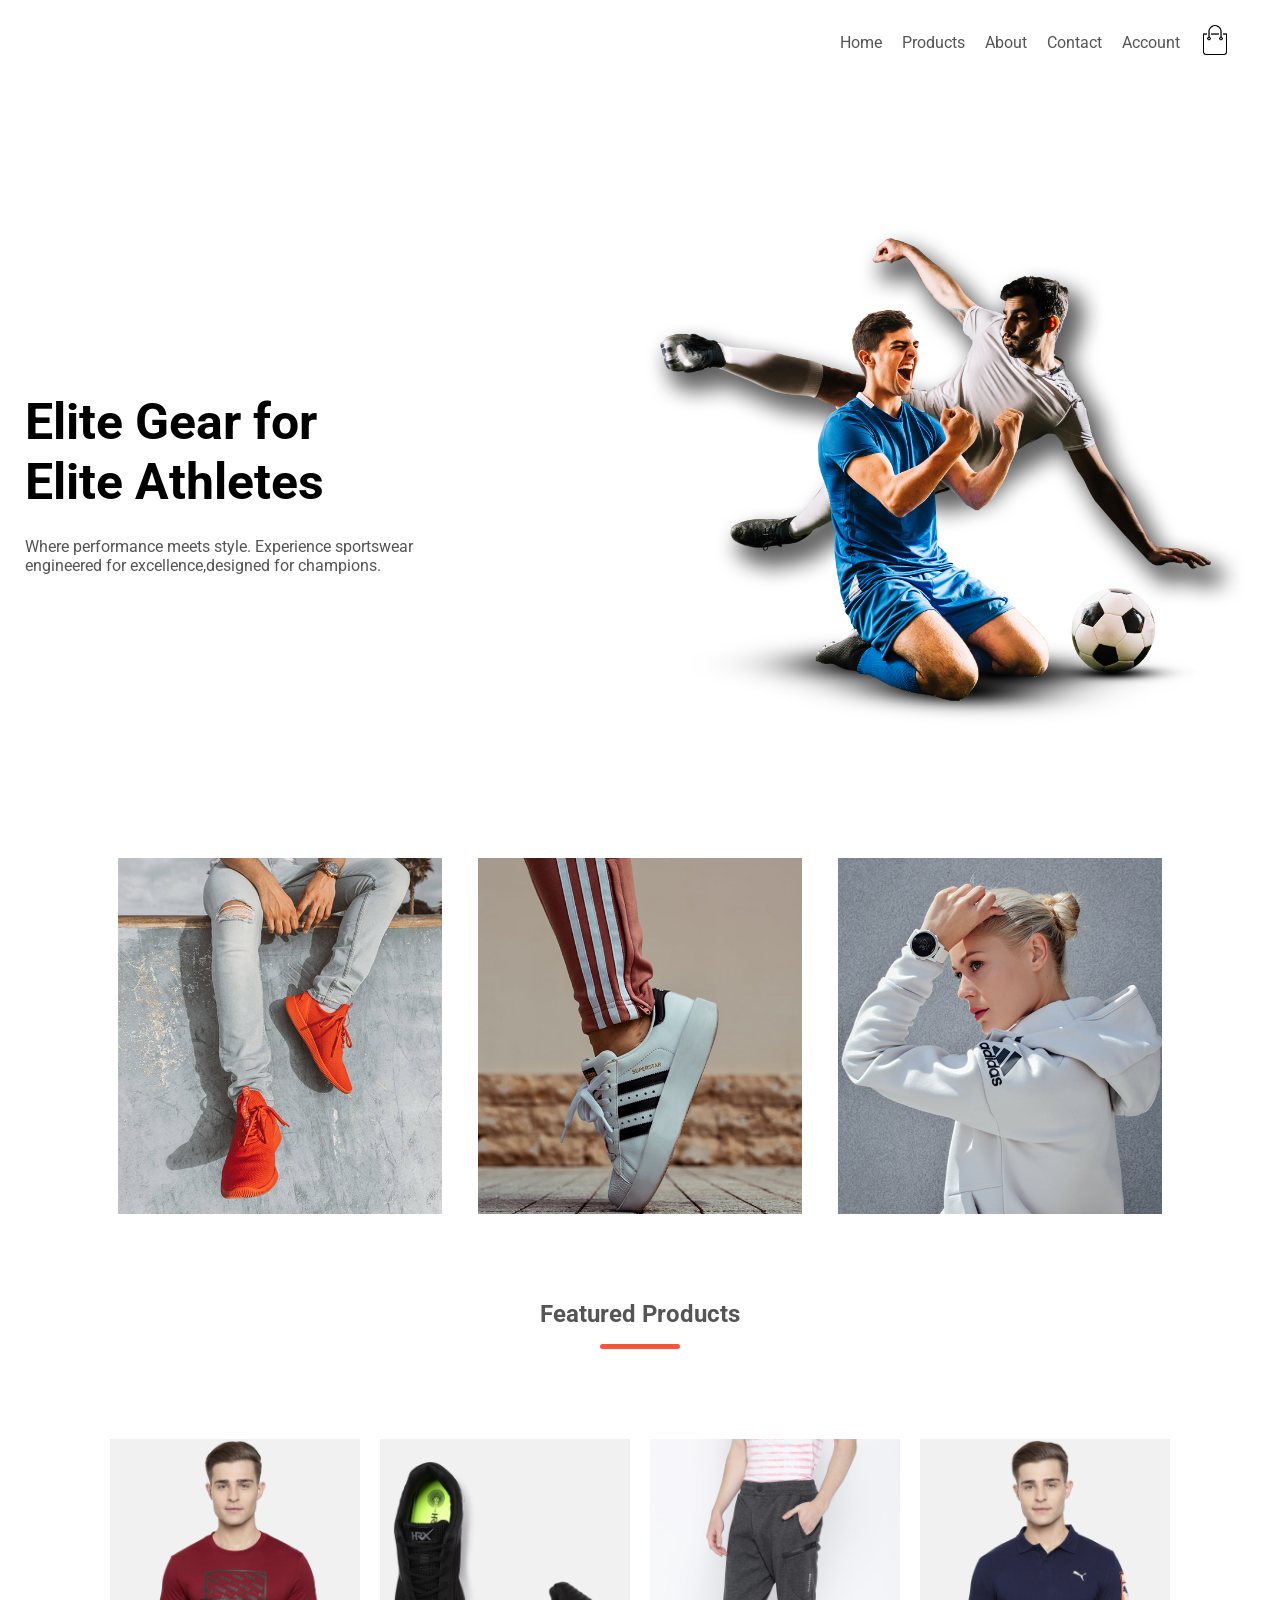
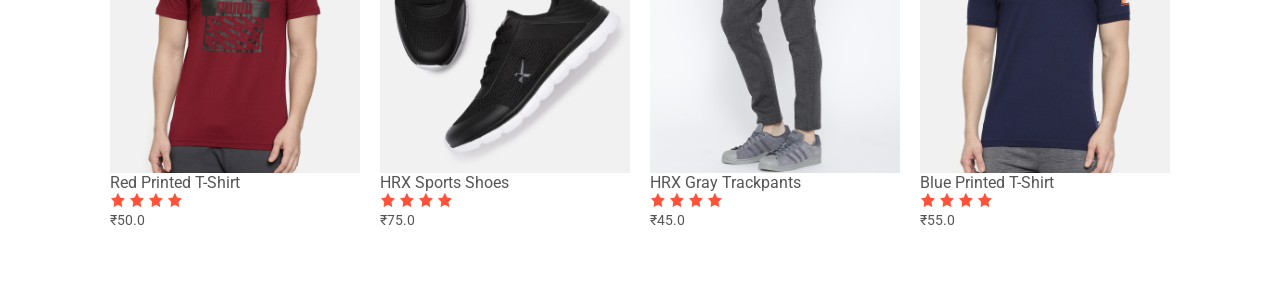
==== E-Commerece/index.html @ 7dd43655 "feature and products section done" ====
<!DOCTYPE html>
<html lang="en">
<head>
    <meta charset="UTF-8">
    <meta name="viewport" content="width=device-width, initial-scale=1.0">
    <title>Document</title>
    <link rel="stylesheet" href="style.css">
    <link rel="preconnect" href="https://fonts.googleapis.com">
<link rel="preconnect" href="https://fonts.gstatic.com" crossorigin>
<link href="https://fonts.googleapis.com/css2?family=Lato:ital,wght@0,100;0,300;0,400;0,700;0,900;1,100;1,300;1,400;1,700;1,900&family=Roboto:ital,wght@0,100..900;1,100..900&display=swap" rel="stylesheet">
</head>
<body>
    <!-- header -->
    <div class="header">
        <div class="container">
            <div class="navbar">
                <a href="">Home</a>
                <a href="">Products</a>
                <a href="">About</a>
                <a href="">Contact</a>
                <a href="">Account</a>
                <a href=""><img src="images/cart.png" width="30" height="30" ></a>
            </div>
            <div class="headerContent">
                <div class="headerContentItem">
                    <h1>Elite Gear for<br/> Elite Athletes</h1>
                    <p>Where performance meets style. Experience sportswear <br/>
                    engineered for excellence,designed for champions.
                    </p>
                </div>
                <div class="headerContentItem">
                    <img src="images/image1.png" alt="">
                </div>
            </div>
        </div>
    </div>
    
    <!-- categorires -->
     <div class="categories">
        <div class="container">
            <img src="images/category-1.jpg" alt="">
            <img src="images/category-2.jpg" alt="">
            <img src="images/category-3.jpg" alt="">
        </div>
     </div>

     <!-- featured-products -->
      <div class="feature-products">
        <h2>Featured Products</h2>
        <div class="customUnderlineContainer">
            <div class="customUnderline"></div>
        </div>
        <div class="product-container">
            <div class="products-card">
                <img src="images/product-1.jpg" alt="products">
                <span class="product-title">Red Printed T-Shirt</span>
                <div>
                    <img src="images/star.png" alt="" width="15" height="16">
                    <img src="images/star.png" alt="" width="15" height="16">
                    <img src="images/star.png" alt="" width="15" height="16">
                    <img src="images/star.png" alt="" width="15" height="16">
                    <img src="images/emptystar.png" alt="" width="15" height="16">
                </div>
                <span class="product-pricing">₹50.0</span>
            </div>
            <div class="products-card">
                <img src="images/product-2.jpg" alt="products">
                <span class="product-title">HRX Sports Shoes</span>
                <div>
                    <img src="images/star.png" alt="" width="15" height="16">
                    <img src="images/star.png" alt="" width="15" height="16">
                    <img src="images/star.png" alt="" width="15" height="16">
                    <img src="images/star.png" alt="" width="15" height="16">
                    <img src="images/emptystar.png" alt="" width="15" height="16">
                </div>
                <span class="product-pricing">₹75.0</span>
            </div>
            <div class="products-card">
                <img src="images/product-3.jpg" alt="products">
                <span class="product-title">HRX Gray Trackpants</span>
                <div>
                    <img src="images/star.png" alt="" width="15" height="16">
                    <img src="images/star.png" alt="" width="15" height="16">
                    <img src="images/star.png" alt="" width="15" height="16">
                    <img src="images/star.png" alt="" width="15" height="16">
                    <img src="images/emptystar.png" alt="" width="15" height="16">
                </div>
                <span class="product-pricing">₹45.0</span>
            </div>
            <div class="products-card">
                <img src="images/product-4.jpg" alt="products">
                <span class="product-title">Blue Printed T-Shirt</span>
                <div>
                    <img src="images/star.png" alt="" width="15" height="16">
                    <img src="images/star.png" alt="" width="15" height="16">
                    <img src="images/star.png" alt="" width="15" height="16">
                    <img src="images/star.png" alt="" width="15" height="16">
                    <img src="images/emptystar.png" alt="" width="15" height="16">
                </div>
                <span class="product-pricing">₹55.0</span>
            </div>
        </div>
      </div>
</body>
</html>
---- E-Commerece/style.css ----
* {
  margin: 0;
  padding: 0;
}

body {
  font-family: "Roboto", serif;
}

.header {
  background-color: rgba(255, 255, 255, 0.7);

  .container {
    max-width: 1300px;
    margin: auto;
    padding: 0px 25px;

    .navbar {
      display: flex;
      align-items: center;
      padding: 25px;
      justify-content: flex-end;
      gap: 20px;

      a {
        text-decoration: none;
        color: #555;
      }
    }

    .headerContent {
      margin-top: 70px;
      display: flex;
      align-items: center;

      .headerContentItem {
        flex: 1;
        h1 {
          font-size: 50px;
          line-height: 60px;
          margin: 25px 0px;
        }
        p {
          color: #555;
        }
        img {
          width: 100%;
          padding: 50px 0px;
        }
      }
    }
  }
}

.categories {
  margin: 70px 0px;

  .container {
    max-width: 1080px;
    margin: auto;
    padding: 0px 25px;
    display: flex;
    flex-wrap: wrap;
    justify-content: space-around;

    img {
      flex-basis: 30%;
      min-width: 250px;
    }
  }
}

.feature-products{
  max-width: 1080px;
  margin: auto;
  padding: 0px 25px;
  display: flex;
  flex-direction: column;
  h2{
    color: #555;
    line-height: 60px;
    /* margin-bottom: 80px; */
    text-align: center;
  }
  .customUnderlineContainer{
    display: flex;
    justify-content: center;
    margin-bottom: 80px;
    .customUnderline{
      width: 80px;
      height: 5px;
      background-color: #ff523b;
      border-radius: 5px;
    }
  }
  .product-container{
    display: flex;
    flex-wrap: wrap;
    justify-content: space-around;
    .products-card{
      display: flex;
      flex-direction: column;
      min-width: 200px;
      padding: 10px;
      margin-bottom: 50px;
      flex-basis: calc(25% - 20px);
      cursor: pointer;
      transition: transform .5s;

      .product-title{
        color: #555;
      }
      .product-pricing{
        color: #555;
        font-size: 14px;
      }
    }
.products-card:hover{
  transform: translateY(-5px);
}
    }
  }
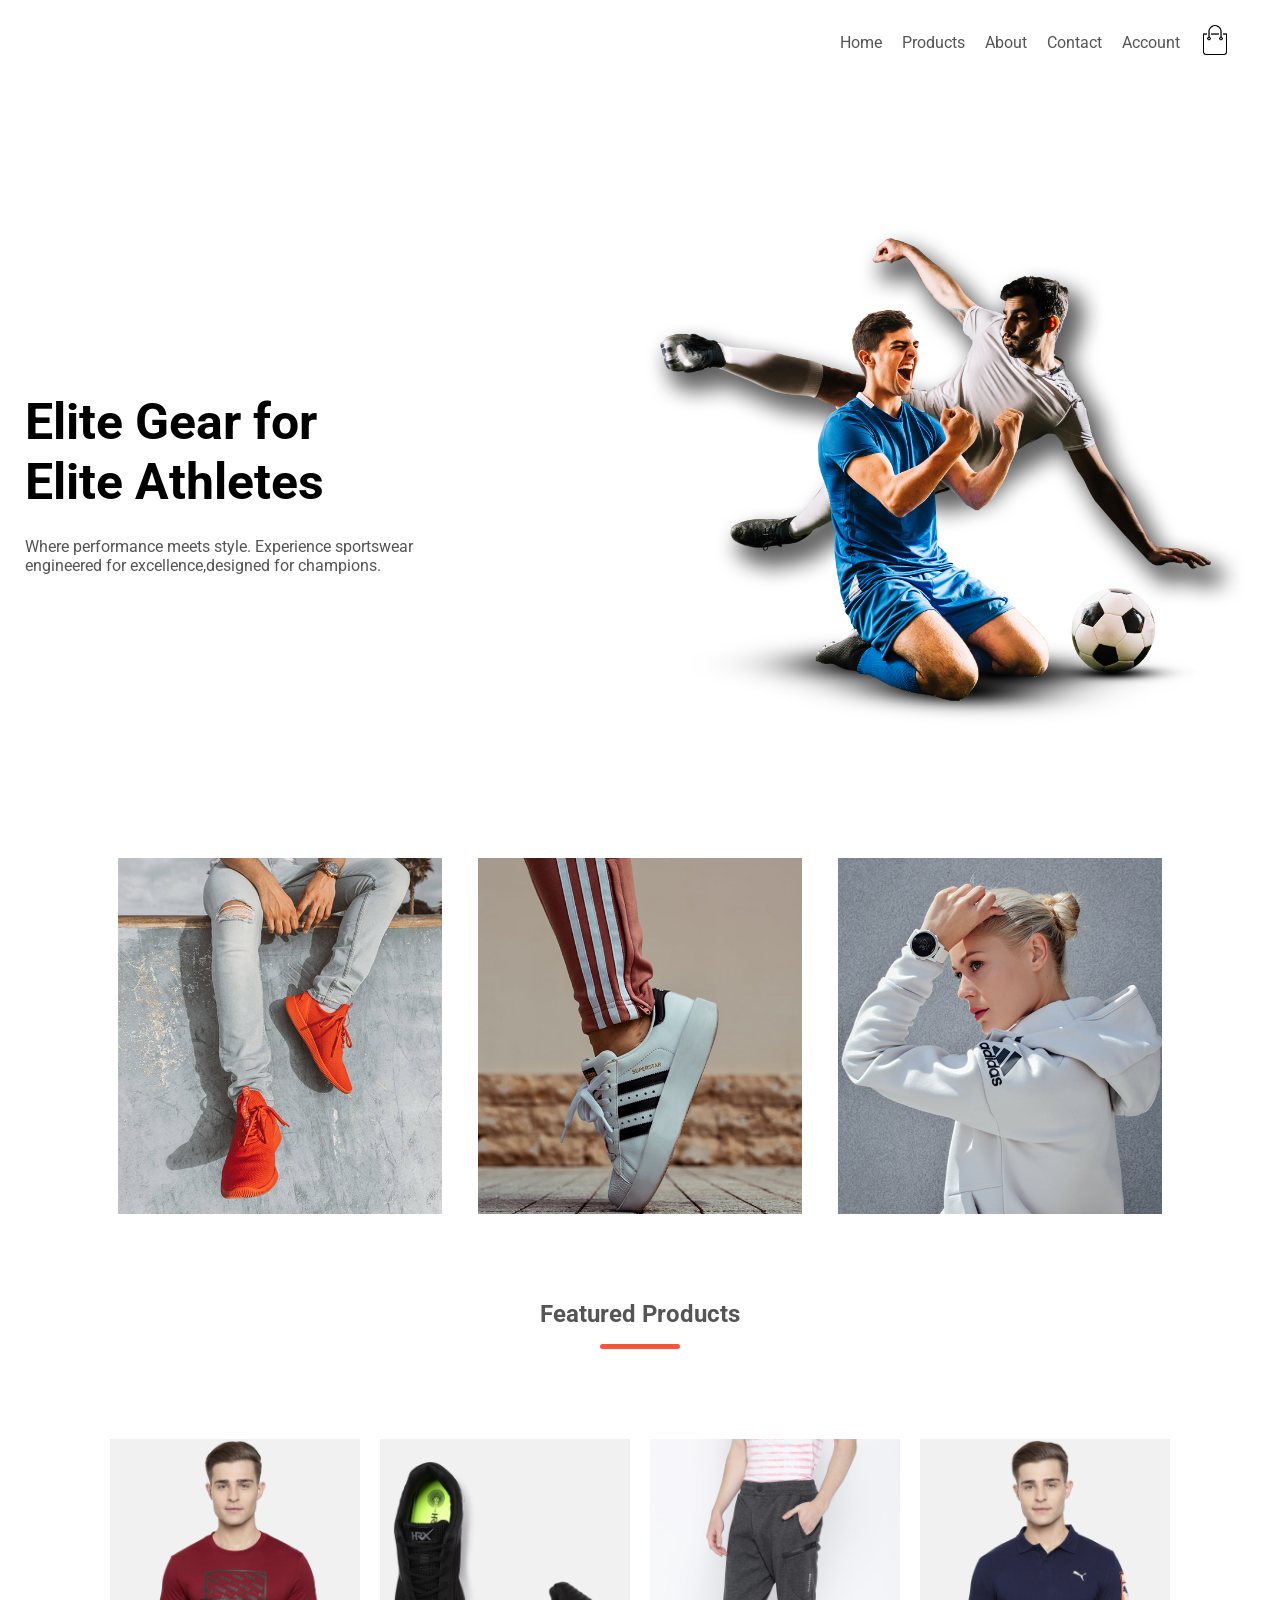
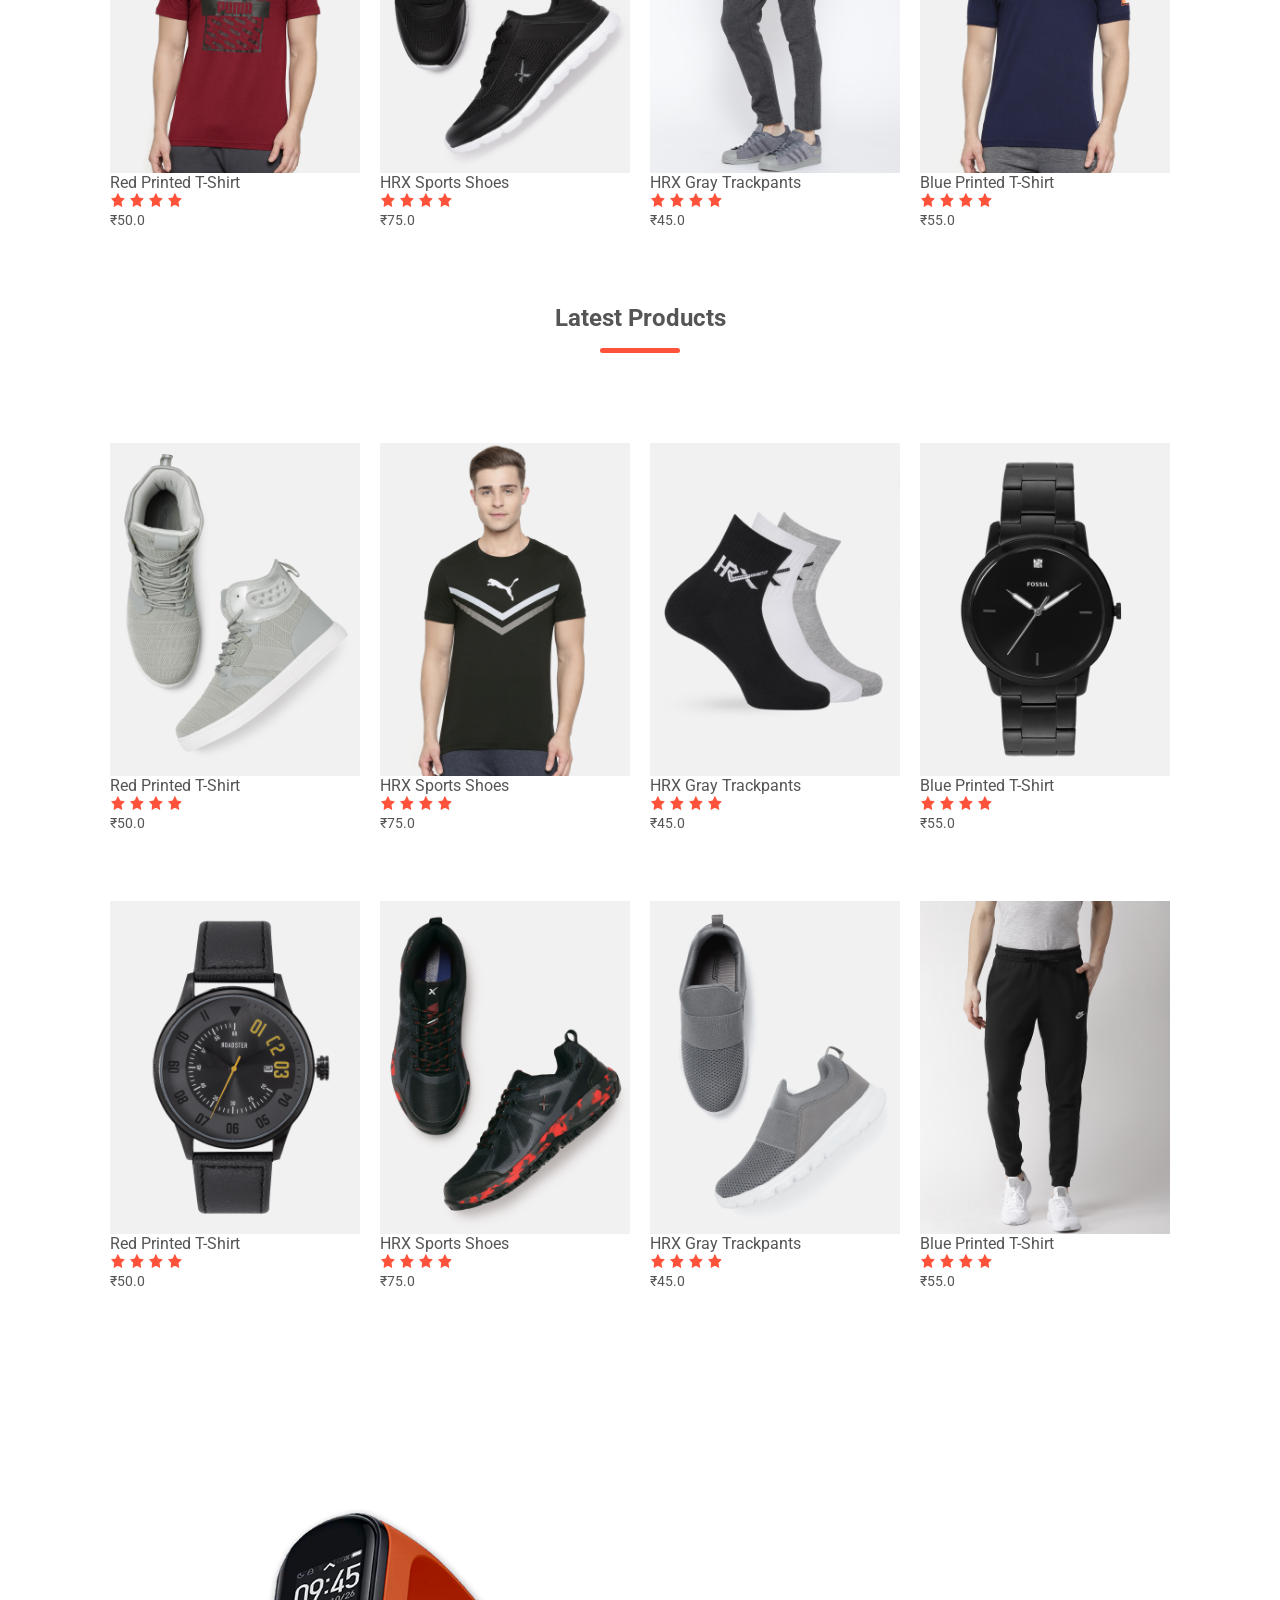
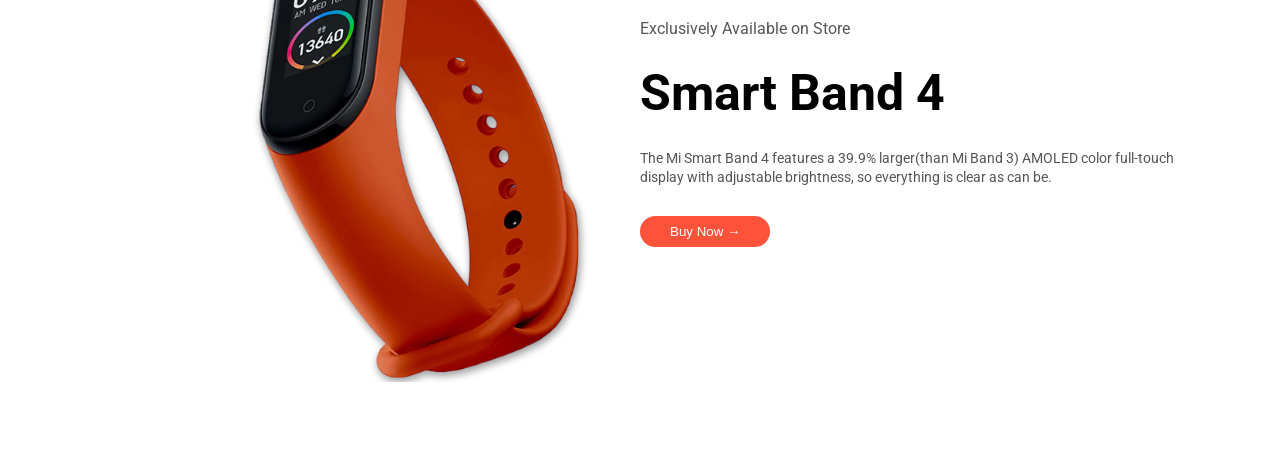
==== commit 496b59d1: "watch banner masit" ====
--- a/E-Commerece/index.html
+++ b/E-Commerece/index.html
@@ -101,5 +101,126 @@
             </div>
         </div>
       </div>
+      
+      <!-- latest products -->
+      <div class="feature-products">
+        <h2>Latest Products</h2>
+        <div class="customUnderlineContainer">
+            <div class="customUnderline"></div>
+        </div>
+        <div class="product-container">
+            <div class="products-card">
+                <img src="images/product-5.jpg" alt="products">
+                <span class="product-title">Red Printed T-Shirt</span>
+                <div>
+                    <img src="images/star.png" alt="" width="15" height="16">
+                    <img src="images/star.png" alt="" width="15" height="16">
+                    <img src="images/star.png" alt="" width="15" height="16">
+                    <img src="images/star.png" alt="" width="15" height="16">
+                    <img src="images/emptystar.png" alt="" width="15" height="16">
+                </div>
+                <span class="product-pricing">₹50.0</span>
+            </div>
+            <div class="products-card">
+                <img src="images/product-6.jpg" alt="products">
+                <span class="product-title">HRX Sports Shoes</span>
+                <div>
+                    <img src="images/star.png" alt="" width="15" height="16">
+                    <img src="images/star.png" alt="" width="15" height="16">
+                    <img src="images/star.png" alt="" width="15" height="16">
+                    <img src="images/star.png" alt="" width="15" height="16">
+                    <img src="images/emptystar.png" alt="" width="15" height="16">
+                </div>
+                <span class="product-pricing">₹75.0</span>
+            </div>
+            <div class="products-card">
+                <img src="images/product-7.jpg" alt="products">
+                <span class="product-title">HRX Gray Trackpants</span>
+                <div>
+                    <img src="images/star.png" alt="" width="15" height="16">
+                    <img src="images/star.png" alt="" width="15" height="16">
+                    <img src="images/star.png" alt="" width="15" height="16">
+                    <img src="images/star.png" alt="" width="15" height="16">
+                    <img src="images/emptystar.png" alt="" width="15" height="16">
+                </div>
+                <span class="product-pricing">₹45.0</span>
+            </div>
+            <div class="products-card">
+                <img src="images/product-8.jpg" alt="products">
+                <span class="product-title">Blue Printed T-Shirt</span>
+                <div>
+                    <img src="images/star.png" alt="" width="15" height="16">
+                    <img src="images/star.png" alt="" width="15" height="16">
+                    <img src="images/star.png" alt="" width="15" height="16">
+                    <img src="images/star.png" alt="" width="15" height="16">
+                    <img src="images/emptystar.png" alt="" width="15" height="16">
+                </div>
+                <span class="product-pricing">₹55.0</span>
+            </div>
+            <div class="products-card">
+                <img src="images/product-9.jpg" alt="products">
+                <span class="product-title">Red Printed T-Shirt</span>
+                <div>
+                    <img src="images/star.png" alt="" width="15" height="16">
+                    <img src="images/star.png" alt="" width="15" height="16">
+                    <img src="images/star.png" alt="" width="15" height="16">
+                    <img src="images/star.png" alt="" width="15" height="16">
+                    <img src="images/emptystar.png" alt="" width="15" height="16">
+                </div>
+                <span class="product-pricing">₹50.0</span>
+            </div>
+            <div class="products-card">
+                <img src="images/product-10.jpg" alt="products">
+                <span class="product-title">HRX Sports Shoes</span>
+                <div>
+                    <img src="images/star.png" alt="" width="15" height="16">
+                    <img src="images/star.png" alt="" width="15" height="16">
+                    <img src="images/star.png" alt="" width="15" height="16">
+                    <img src="images/star.png" alt="" width="15" height="16">
+                    <img src="images/emptystar.png" alt="" width="15" height="16">
+                </div>
+                <span class="product-pricing">₹75.0</span>
+            </div>
+            <div class="products-card">
+                <img src="images/product-11.jpg" alt="products">
+                <span class="product-title">HRX Gray Trackpants</span>
+                <div>
+                    <img src="images/star.png" alt="" width="15" height="16">
+                    <img src="images/star.png" alt="" width="15" height="16">
+                    <img src="images/star.png" alt="" width="15" height="16">
+                    <img src="images/star.png" alt="" width="15" height="16">
+                    <img src="images/emptystar.png" alt="" width="15" height="16">
+                </div>
+                <span class="product-pricing">₹45.0</span>
+            </div>
+            <div class="products-card">
+                <img src="images/product-12.jpg" alt="products">
+                <span class="product-title">Blue Printed T-Shirt</span>
+                <div>
+                    <img src="images/star.png" alt="" width="15" height="16">
+                    <img src="images/star.png" alt="" width="15" height="16">
+                    <img src="images/star.png" alt="" width="15" height="16">
+                    <img src="images/star.png" alt="" width="15" height="16">
+                    <img src="images/emptystar.png" alt="" width="15" height="16">
+                </div>
+                <span class="product-pricing">₹55.0</span>
+            </div>
+        </div>
+      </div>
+
+      <!-- banner section -->
+       <div class="smart-watch-banner">
+        <div class="container">
+            <div class="smart-watch-img-container">
+                <img src="images/exclusive.png" alt="">
+            </div>
+            <div class="smart-watch-banner-content">
+                <span class="smart-watch-banner-title">Exclusively Available on Store</span>
+                <h1 class="smart-watch-banner-subtitle">Smart Band 4</h1>
+                <span class="smart-watch-banner-description">The Mi Smart Band 4 features a 39.9% larger(than Mi Band 3) AMOLED color full-touch display with adjustable brightness, so everything is clear as can be.</span>
+                <button class="buyNowButton">Buy Now &#8594</button>
+            </div>
+        </div>
+       </div>
 </body>
 </html>
--- a/E-Commerece/style.css
+++ b/E-Commerece/style.css
@@ -120,3 +120,53 @@
 }
     }
   }
+
+.smart-watch-banner{
+margin-top: 80px;
+background-color: rgba(255, 255, 255, 0.7);
+padding: 30px 0px;
+.container{
+  display: flex;
+  flex-wrap: wrap;
+  max-width: 1080px;
+  margin: auto;
+  padding: 0px 25px;
+  justify-content: space-around;
+  align-items: center;
+
+  .smart-watch-img-container{
+flex: 1;
+img{
+  width: 100%;
+  padding: 50px;
+}
+  }
+  .smart-watch-banner-content{
+    flex: 1;
+.smart-watch-banner-title{
+color: #555;
+}
+.smart-watch-banner-subtitle{
+  font-size: 50px;
+  line-height: 60px;
+  margin: 25px 0px;
+}
+.smart-watch-banner-description{
+  color: #555;
+  font-size: 14px;
+}
+.buyNowButton{
+  background-color: #ff523b;
+  color: #fff;
+  margin: 30px 0px;
+  padding: 8px 30px;
+  border-radius: 30px;
+  border: none;
+  cursor: pointer;
+}
+.buyNowButton:hover{
+  background-color: #563434;
+}
+  }
+}
+  }
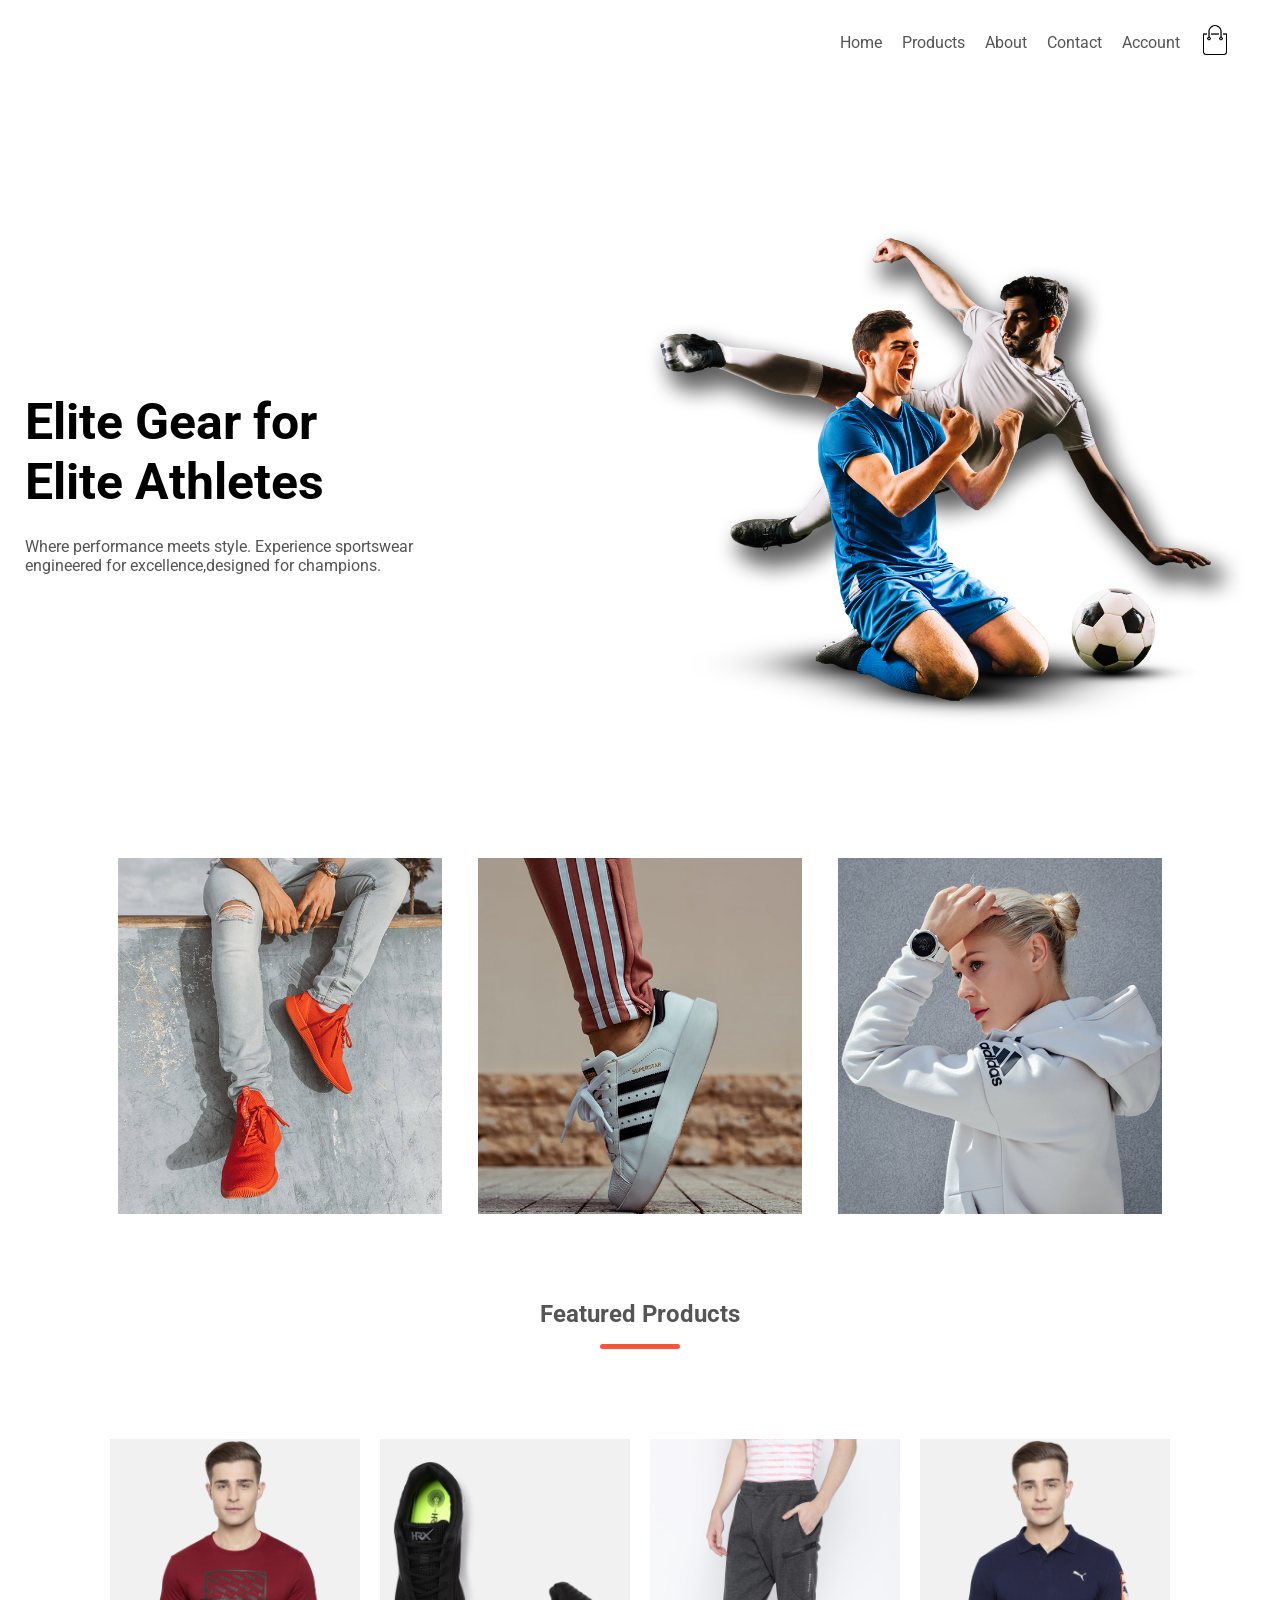
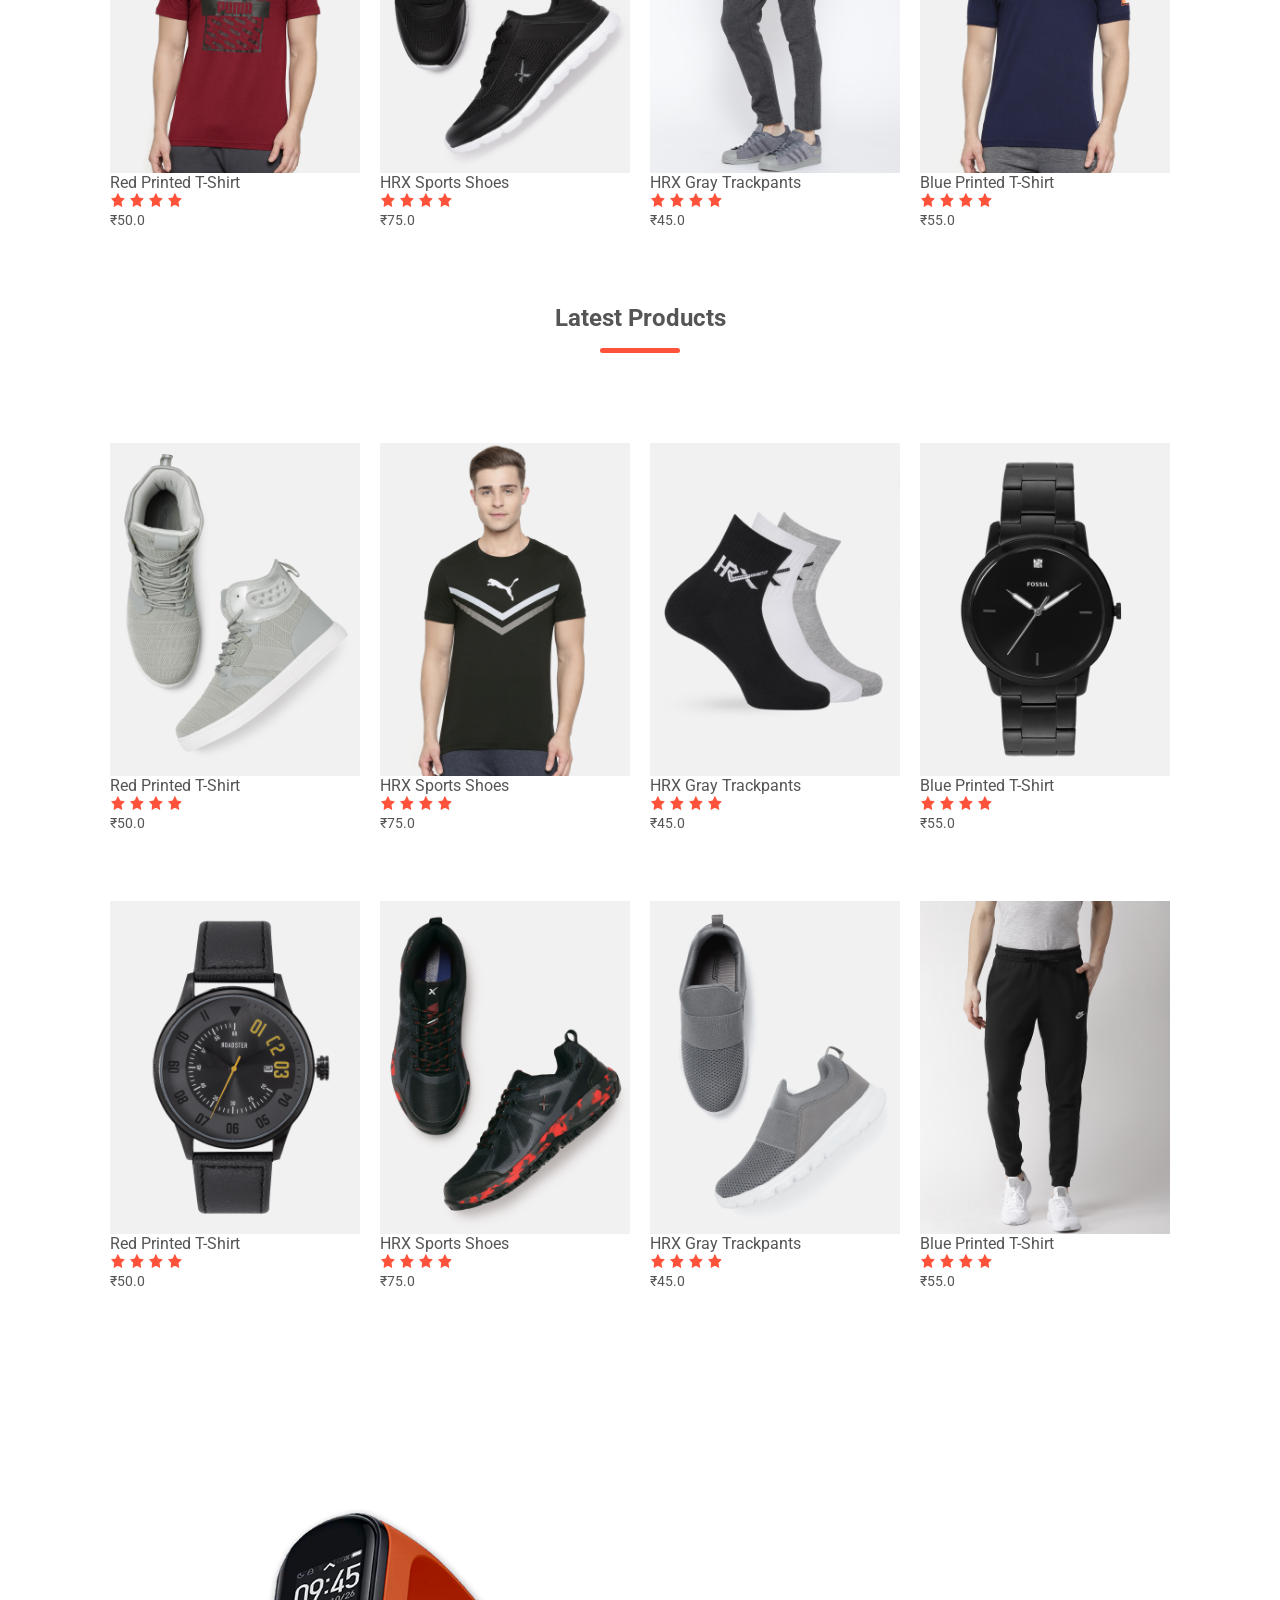
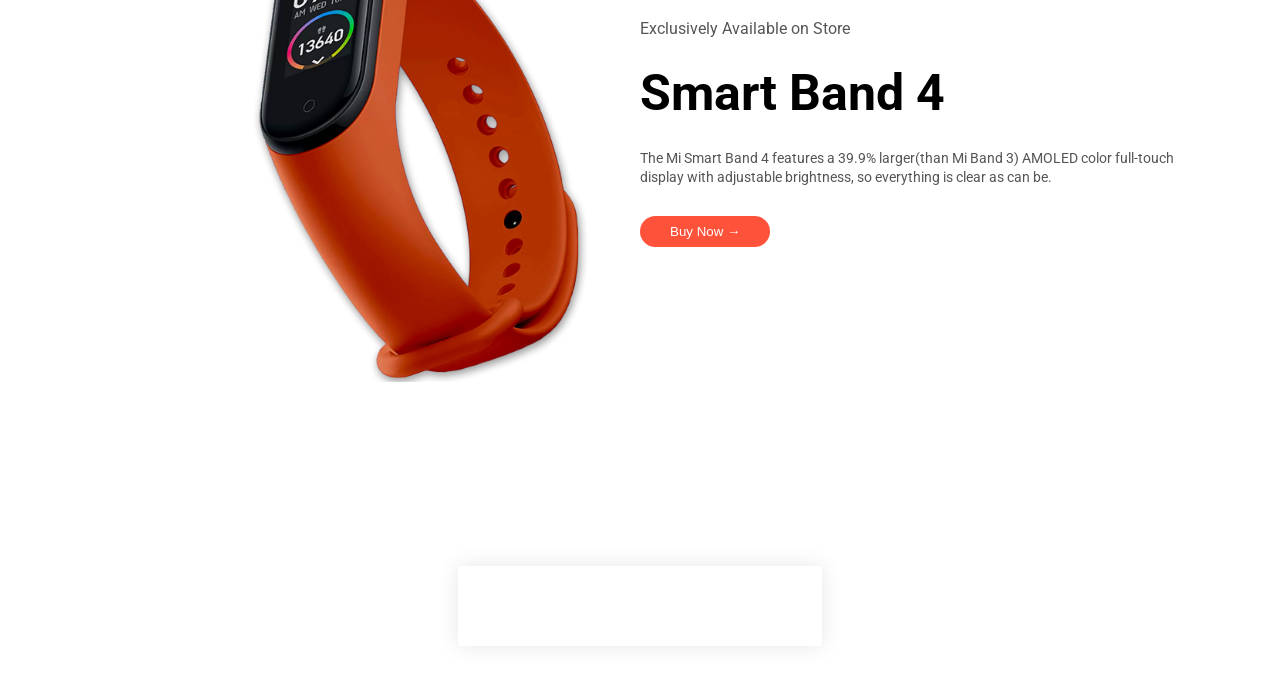
==== commit 9b5b9f9a: "testimonial started" ====
--- a/E-Commerece/index.html
+++ b/E-Commerece/index.html
@@ -222,5 +222,12 @@
             </div>
         </div>
        </div>
+
+       <!-- testimonial section -->
+        <div class="testimonialParentContainer">
+            <div class="testimonialInnerContainer">
+                <div class="testimonialCards"></div>
+            </div>
+        </div>
 </body>
 </html>
--- a/E-Commerece/style.css
+++ b/E-Commerece/style.css
@@ -169,4 +169,32 @@
 }
   }
 }
+  }
+
+  .testimonialParentContainer{
+    padding-top: 100px;
+    .testimonialInnerContainer{
+      max-width: 1080px;
+      margin: auto;
+      padding: 0px 25px;
+      display: flex;
+      align-items: center;
+      justify-content: space-around;
+      flex-wrap: wrap;
+
+      .testimonialCards{
+        display: flex;
+        flex-direction: column;
+        align-items: center;
+        text-align: center;
+        cursor: pointer;
+        padding: 40px 20px 40px;
+        box-shadow: 0 0 20px 0px rgba(0, 0, 0, 0.1);
+        transition: transform 0.5s;
+        min-width: 30px;
+        margin-bottom: 30px;
+        flex-basis: 30%
+        
+      }
+    }
   }
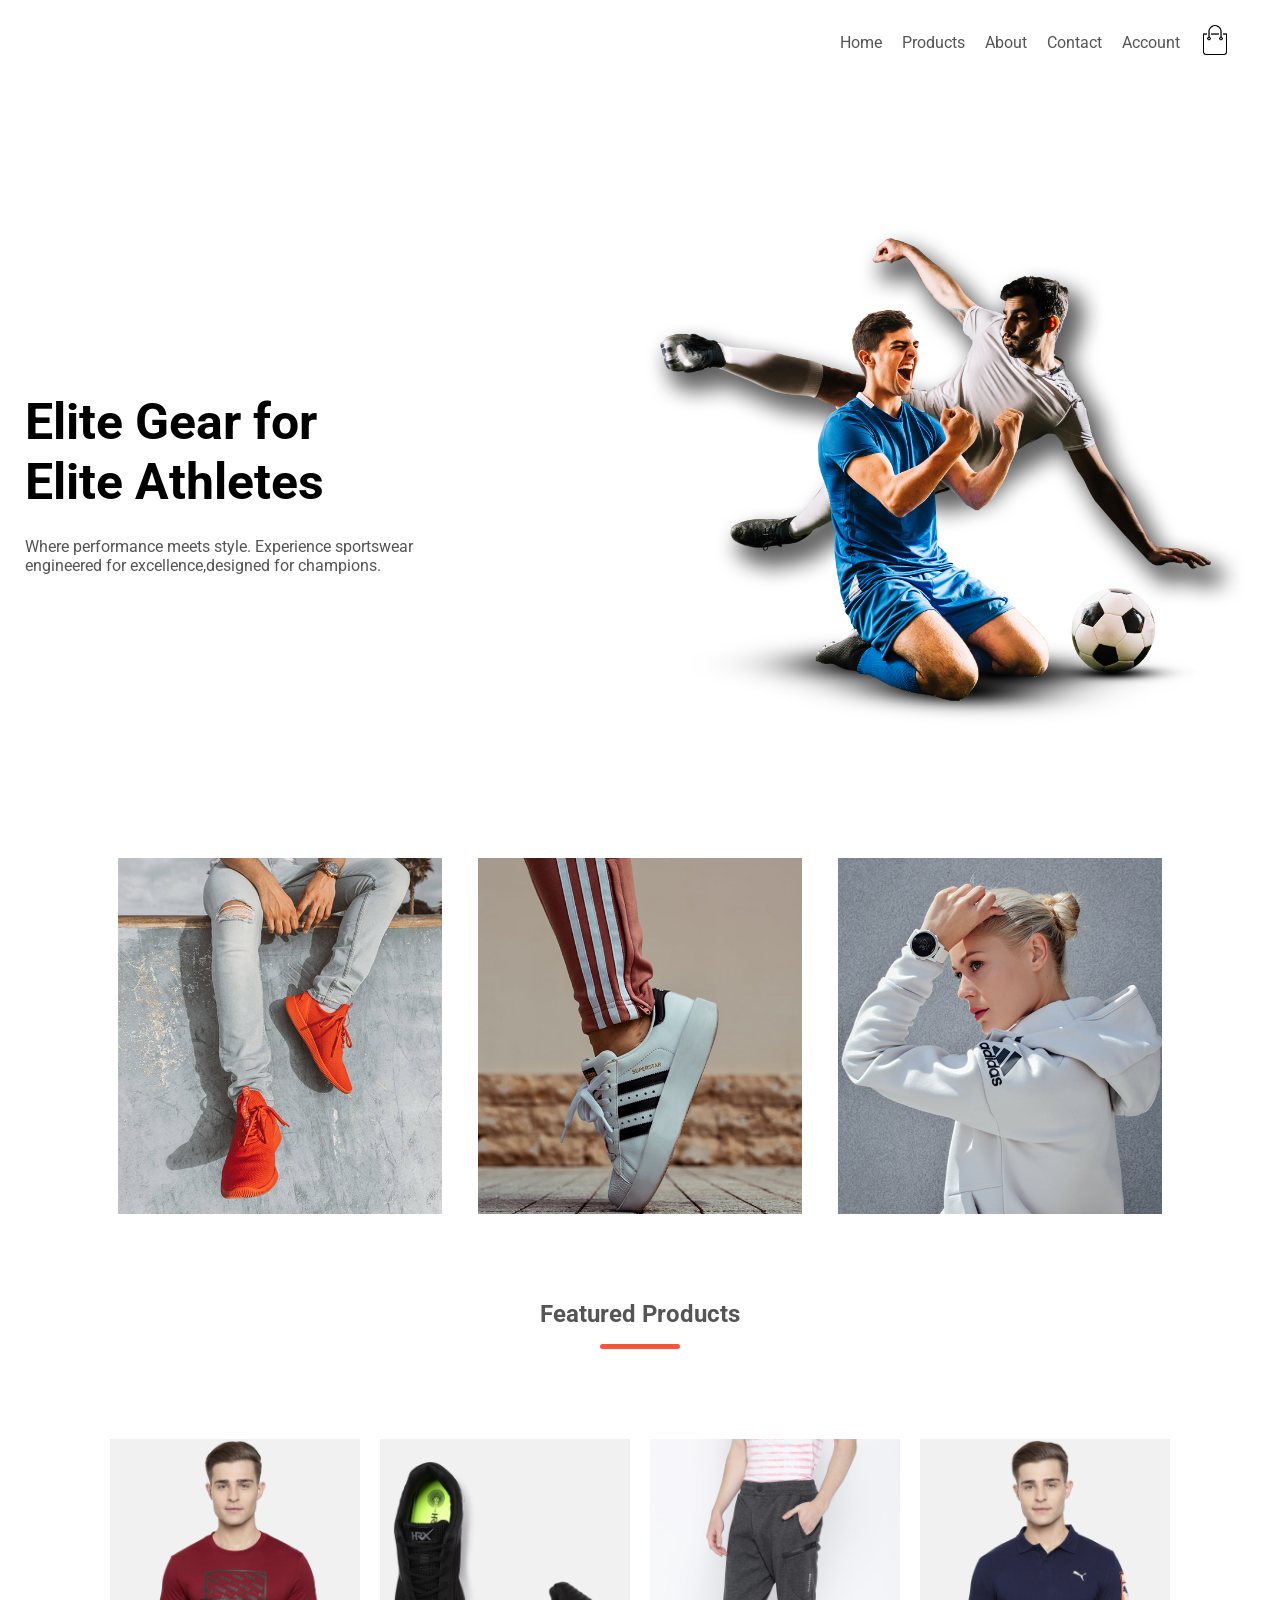
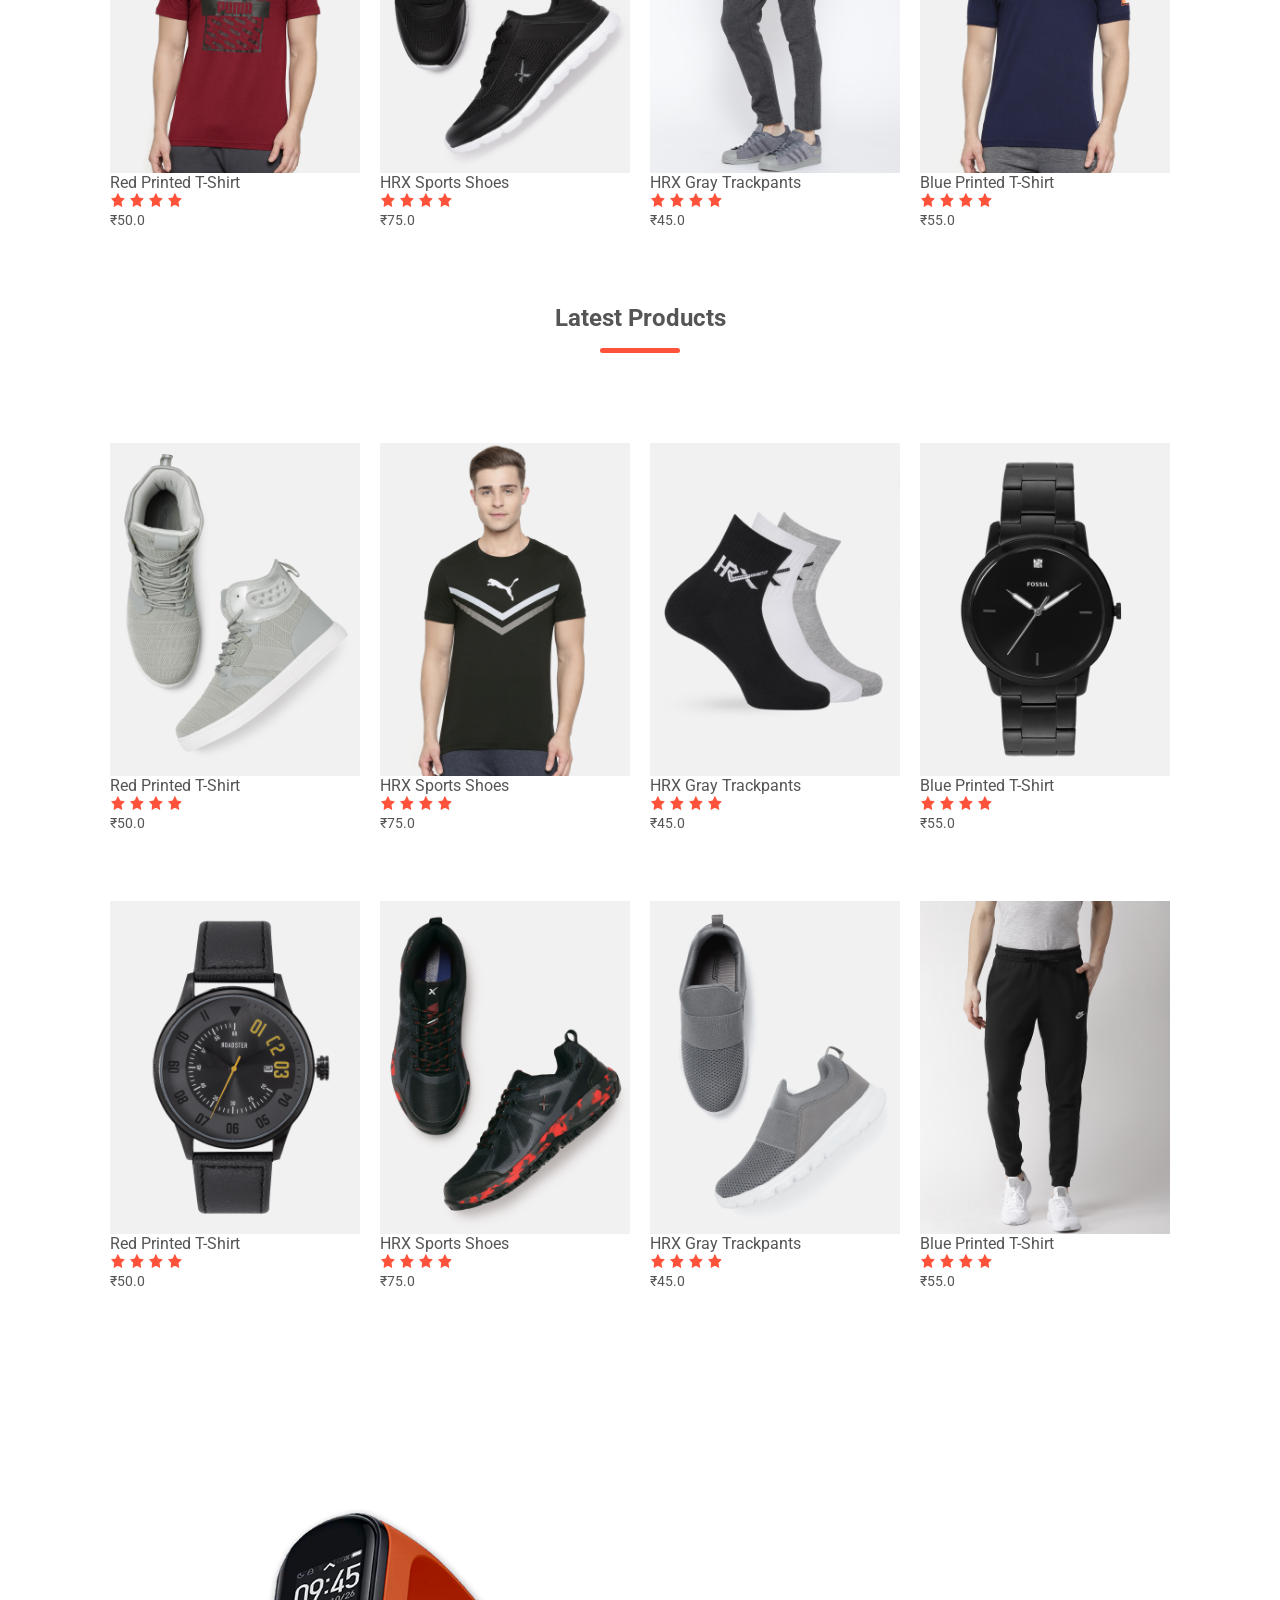
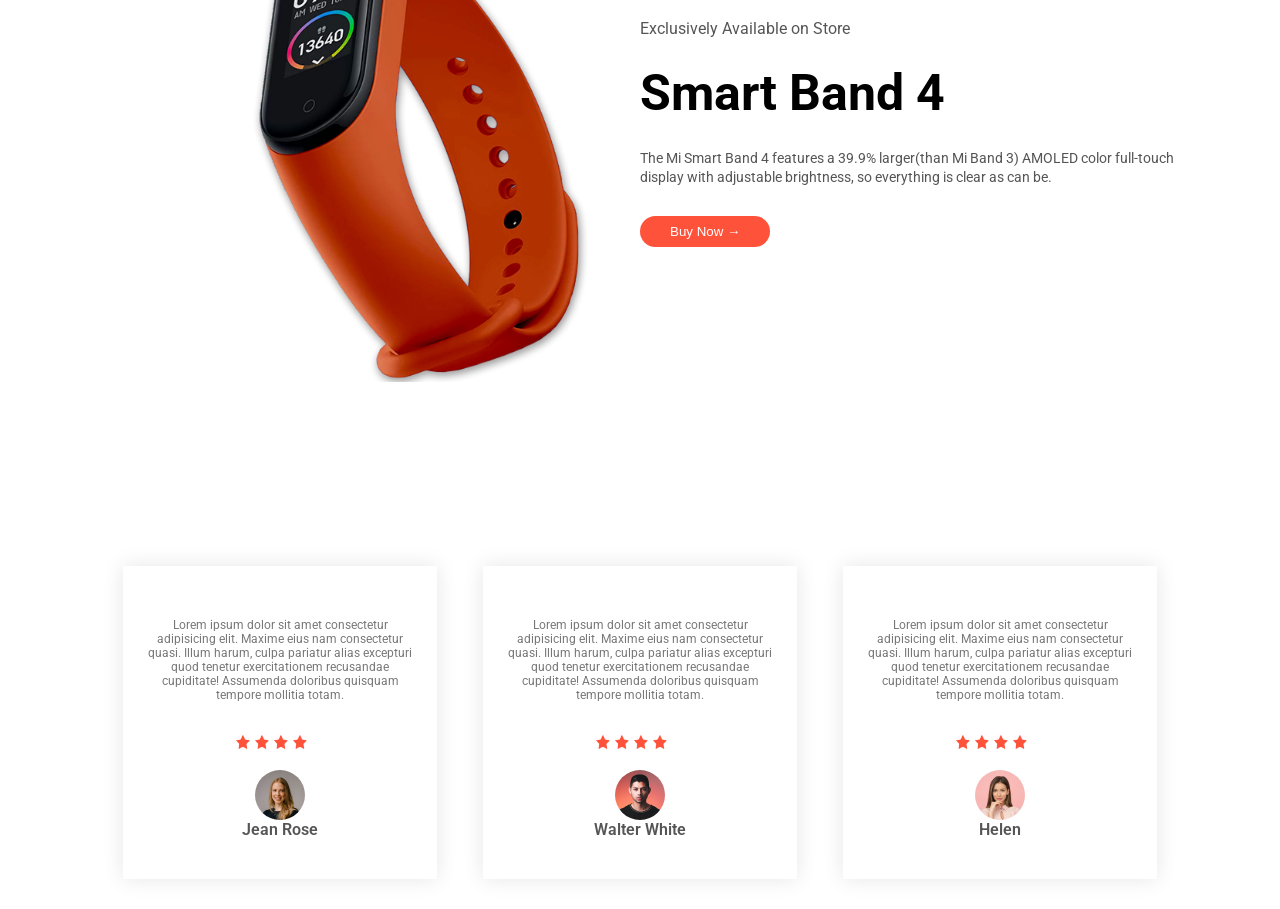
==== commit 13d6c858: "testimonial masti done" ====
--- a/E-Commerece/index.html
+++ b/E-Commerece/index.html
@@ -226,8 +226,46 @@
        <!-- testimonial section -->
         <div class="testimonialParentContainer">
             <div class="testimonialInnerContainer">
-                <div class="testimonialCards"></div>
-            </div>
-        </div>
+                <div class="testimonialCards">
+                    <p class="testimonialContent">Lorem ipsum dolor sit amet consectetur adipisicing elit. Maxime eius nam consectetur quasi. Illum harum, culpa pariatur alias excepturi quod tenetur exercitationem recusandae cupiditate! Assumenda doloribus quisquam tempore mollitia totam.</p>
+                    <div class="ratings">
+                        <img src="images/star.png" alt="" width="15" height="16">
+                    <img src="images/star.png" alt="" width="15" height="16">
+                    <img src="images/star.png" alt="" width="15" height="16">
+                    <img src="images/star.png" alt="" width="15" height="16">
+                    <img src="images/emptystar.png" alt="" width="15" height="16">
+                    </div>
+                    <img src="images/user-1.png" class="userImage" alt="">
+                    <h3>Jean Rose</h3>
+                </div>
+                <div class="testimonialCards">
+                    <p class="testimonialContent">Lorem ipsum dolor sit amet consectetur adipisicing elit. Maxime eius nam consectetur quasi. Illum harum, culpa pariatur alias excepturi quod tenetur exercitationem recusandae cupiditate! Assumenda doloribus quisquam tempore mollitia totam.</p>
+                    <div class="ratings">
+                        <img src="images/star.png" alt="" width="15" height="16">
+                    <img src="images/star.png" alt="" width="15" height="16">
+                    <img src="images/star.png" alt="" width="15" height="16">
+                    <img src="images/star.png" alt="" width="15" height="16">
+                    <img src="images/emptystar.png" alt="" width="15" height="16">
+                    </div>
+                    <img src="images/user-2.png" class="userImage" alt="">
+                    <h3>Walter White</h3>
+                </div>
+                <div class="testimonialCards">
+                    <p class="testimonialContent">Lorem ipsum dolor sit amet consectetur adipisicing elit. Maxime eius nam consectetur quasi. Illum harum, culpa pariatur alias excepturi quod tenetur exercitationem recusandae cupiditate! Assumenda doloribus quisquam tempore mollitia totam.</p>
+                    <div class="ratings">
+                        <img src="images/star.png" alt="" width="15" height="16">
+                    <img src="images/star.png" alt="" width="15" height="16">
+                    <img src="images/star.png" alt="" width="15" height="16">
+                    <img src="images/star.png" alt="" width="15" height="16">
+                    <img src="images/emptystar.png" alt="" width="15" height="16">
+                    </div>
+                    <img src="images/user-3.png" class="userImage" alt="">
+                    <h3>Helen</h3>
+                </div>
+            </div>
+        </div>
+
+        <!-- branding section -->
+         <div class="brandingContainer"></div>
 </body>
 </html>
--- a/E-Commerece/style.css
+++ b/E-Commerece/style.css
@@ -193,8 +193,32 @@
         transition: transform 0.5s;
         min-width: 30px;
         margin-bottom: 30px;
-        flex-basis: 30%
-        
+        flex-basis: calc(30% - 50px);
+
+        .testimonialContent{
+          font-size: 12px;
+          margin: 12px 0px;
+          color: #777;
+        }
+        .ratings{
+          padding-top: 20px;
+          display: flex;
+          align-items: center;
+          gap: 4px;
+        }
+        .userImage{
+          width: 50px;
+          margin-top: 20px;
+          border-radius: 50%;
+        }
+        h3{
+          font-weight: 600;
+          color: #555;
+          font-size: 16px;
+        }
+      }
+      .testimonialCards:hover{
+        transform: translateY(-10px);
       }
     }
   }
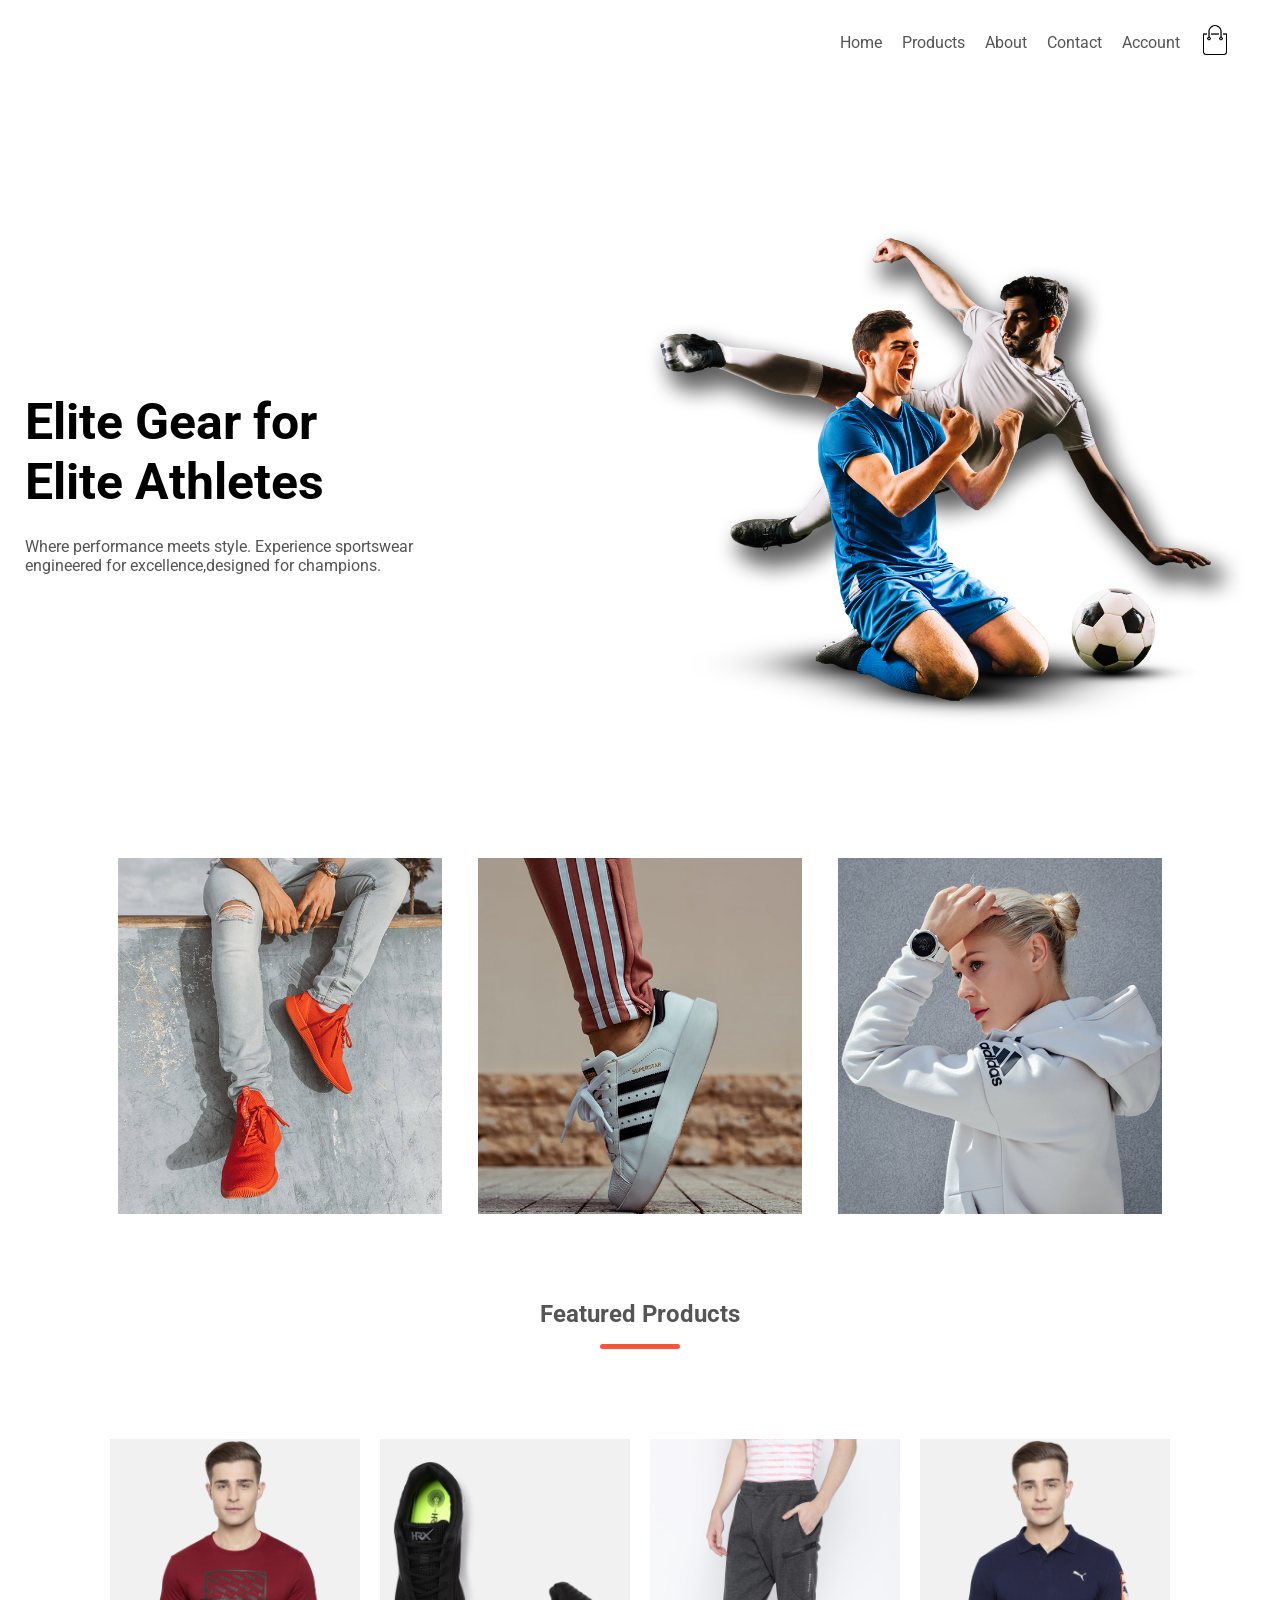
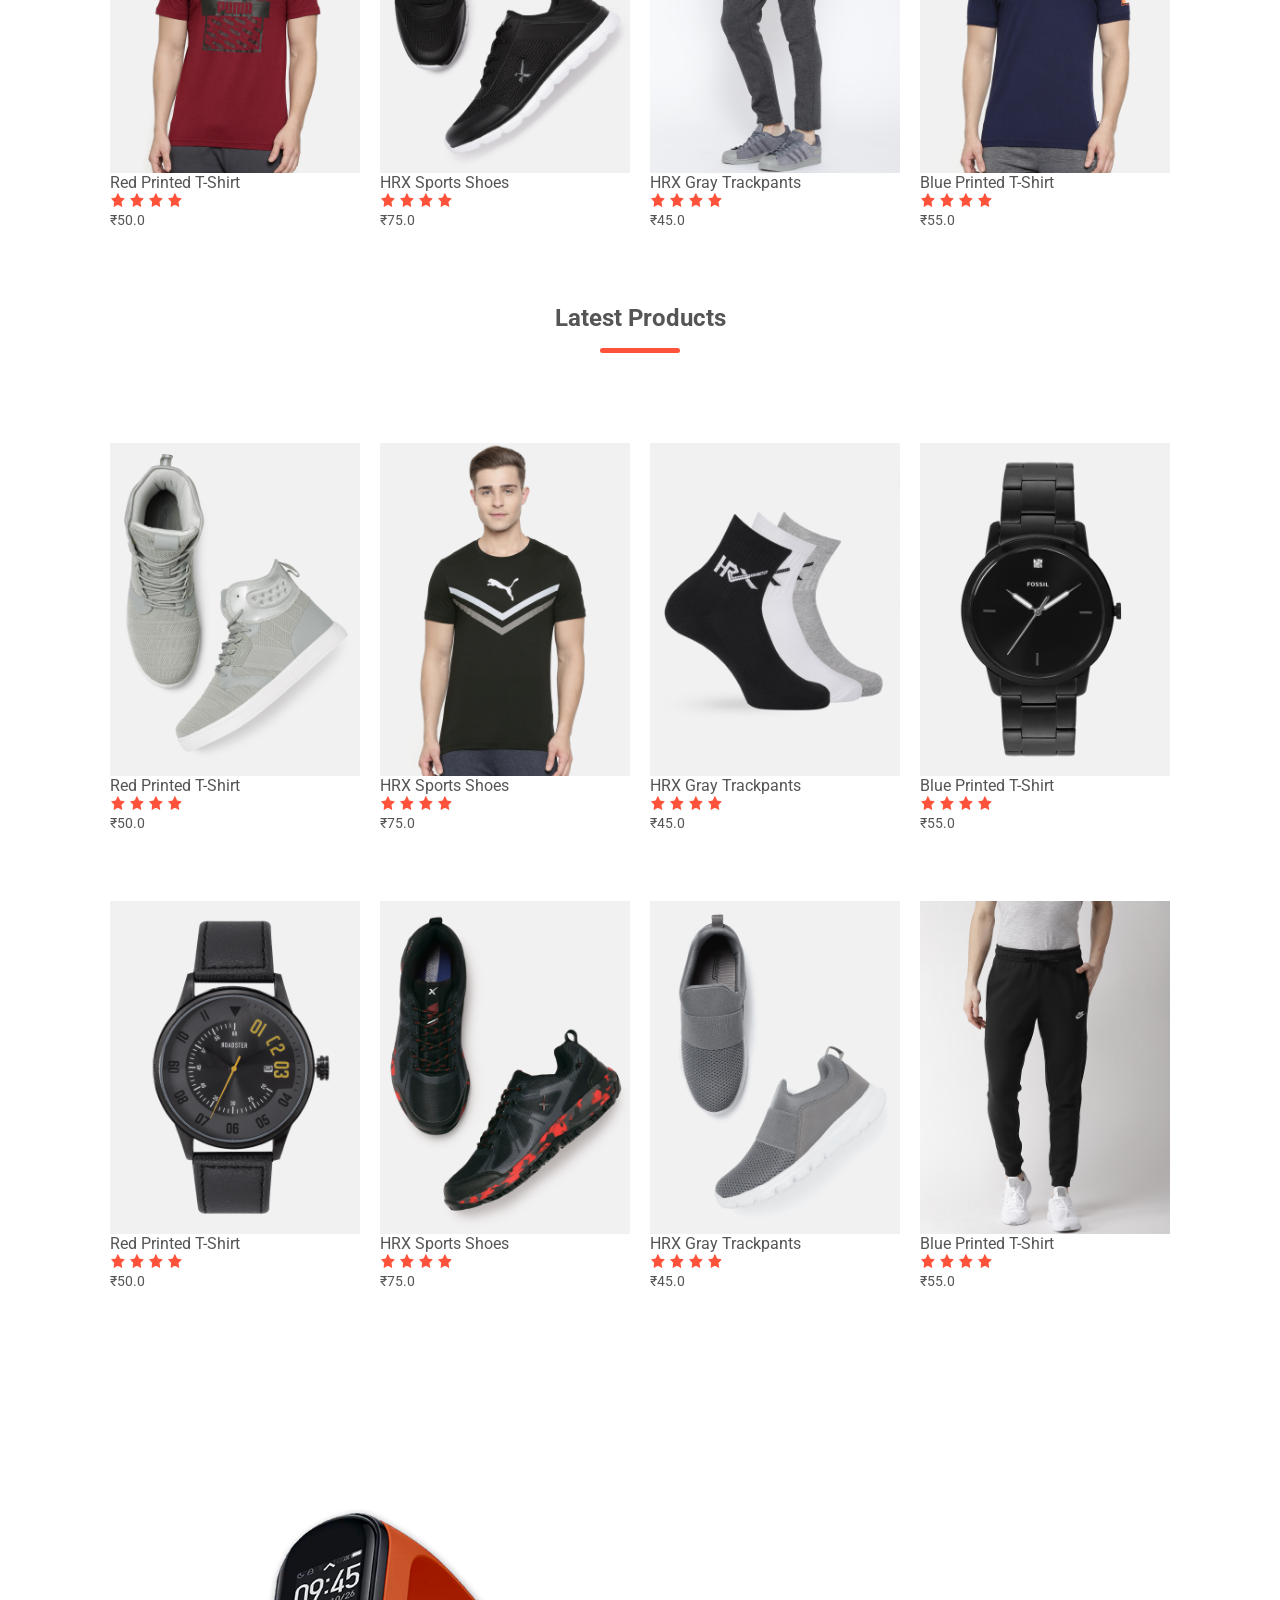
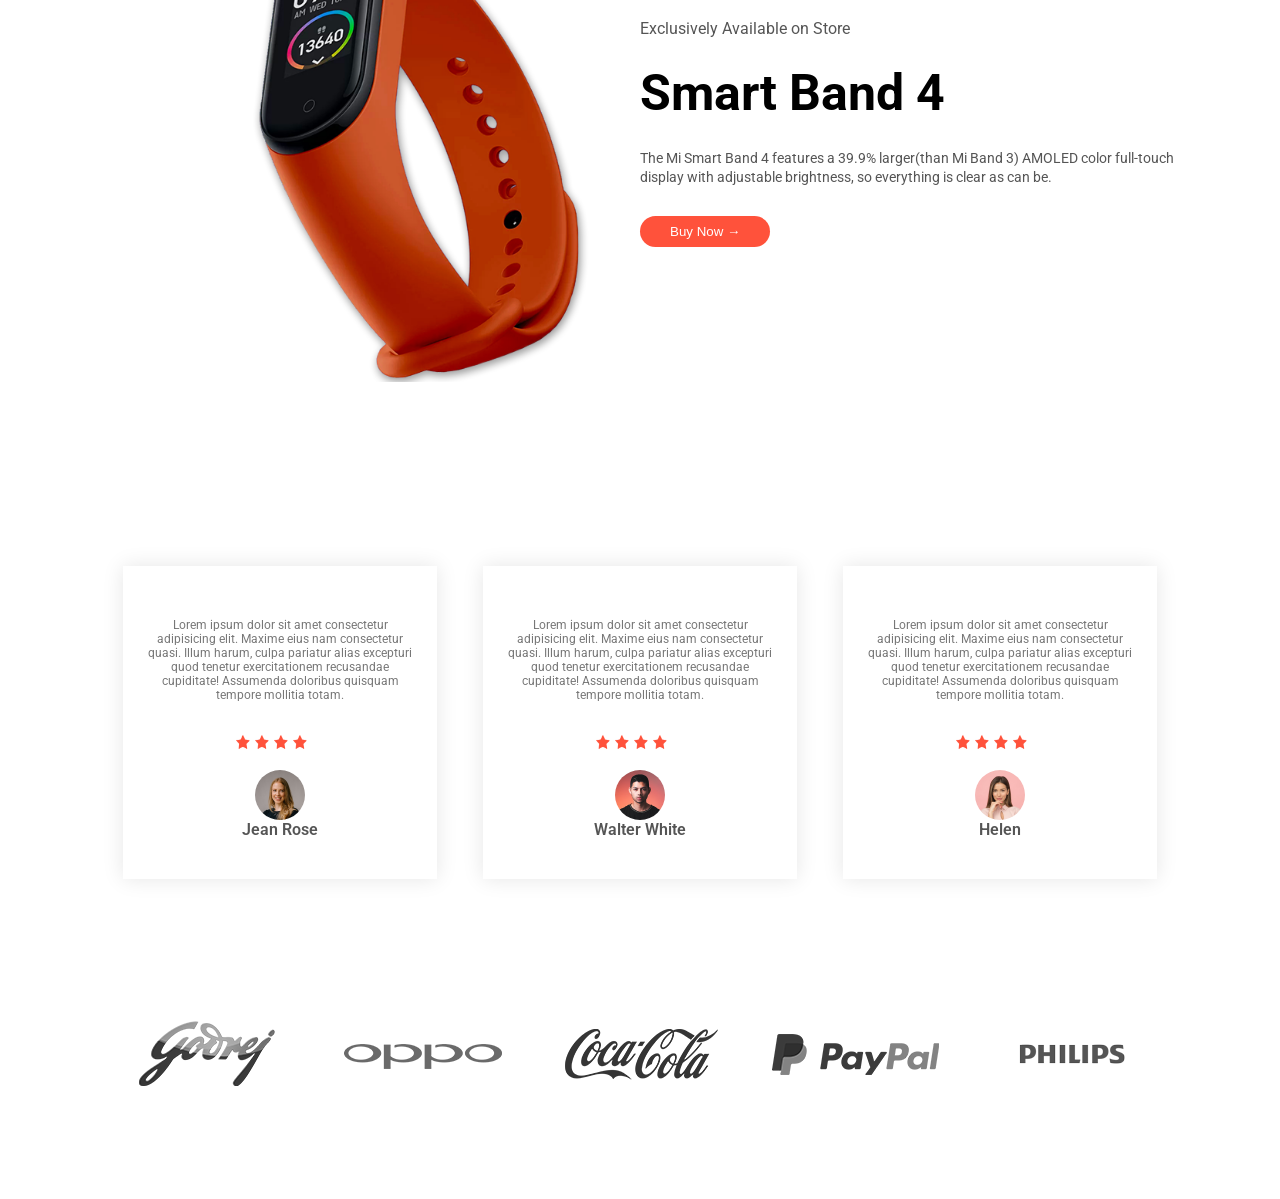
==== commit f175b008: "branding section masti done" ====
--- a/E-Commerece/index.html
+++ b/E-Commerece/index.html
@@ -266,6 +266,14 @@
         </div>
 
         <!-- branding section -->
-         <div class="brandingContainer"></div>
+         <div class="brandingContainer">
+            <div class="brandingInnerContainer">
+                <img src="images/logo-godrej.png" alt="">
+                <img src="images/logo-oppo.png" alt="">
+                <img src="images/logo-coca-cola.png" alt="">
+                <img src="images/logo-paypal.png" alt="">
+                <img src="images/logo-philips.png" alt="">
+            </div>
+         </div>
 </body>
 </html>
--- a/E-Commerece/style.css
+++ b/E-Commerece/style.css
@@ -221,4 +221,25 @@
         transform: translateY(-10px);
       }
     }
+  }
+
+  .brandingContainer{
+    margin: 100px auto;
+
+    .brandingInnerContainer{
+      display: flex;
+      justify-content: space-around;
+      max-width: 1080px;
+      padding: 0px 25px;
+      margin: auto;
+
+      img{
+        cursor: pointer;
+        filter: grayscale(100%);
+      }
+      img:hover{
+        filter: none;
+      }
+    }
+
   }
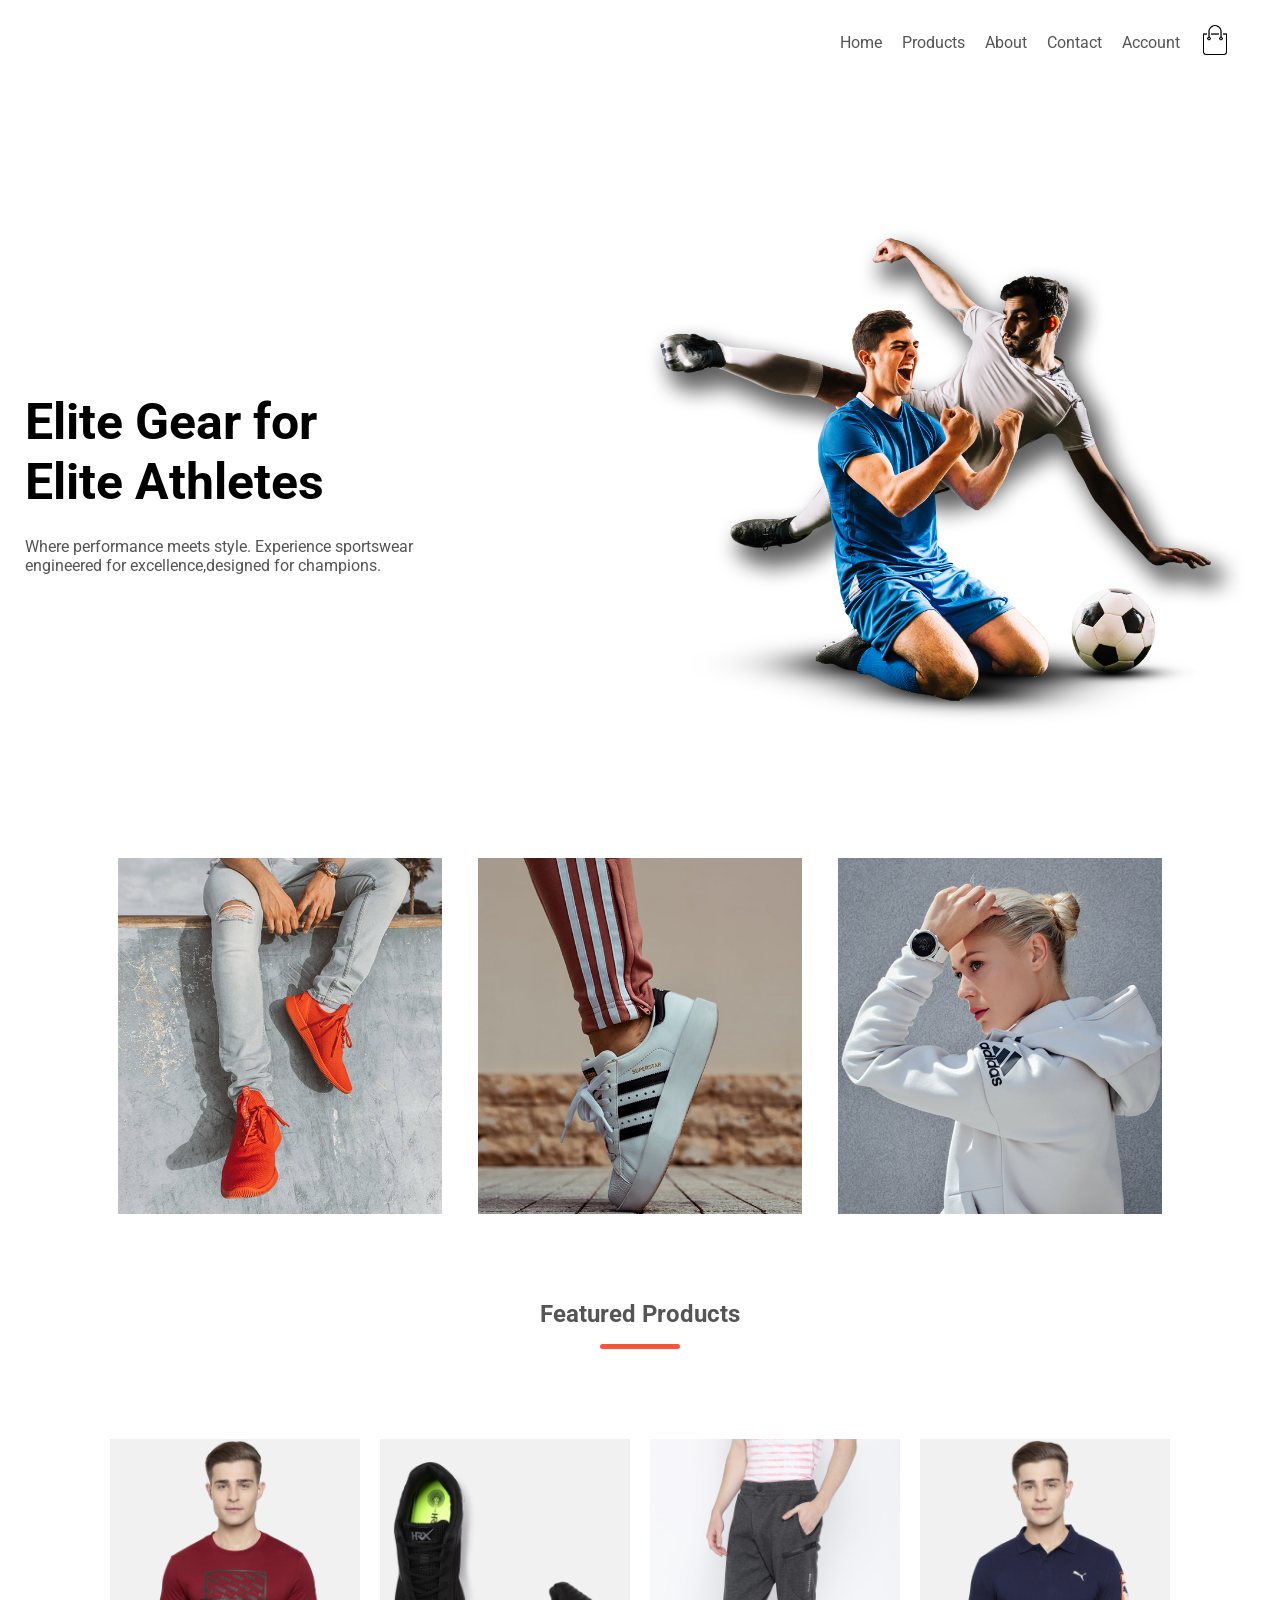
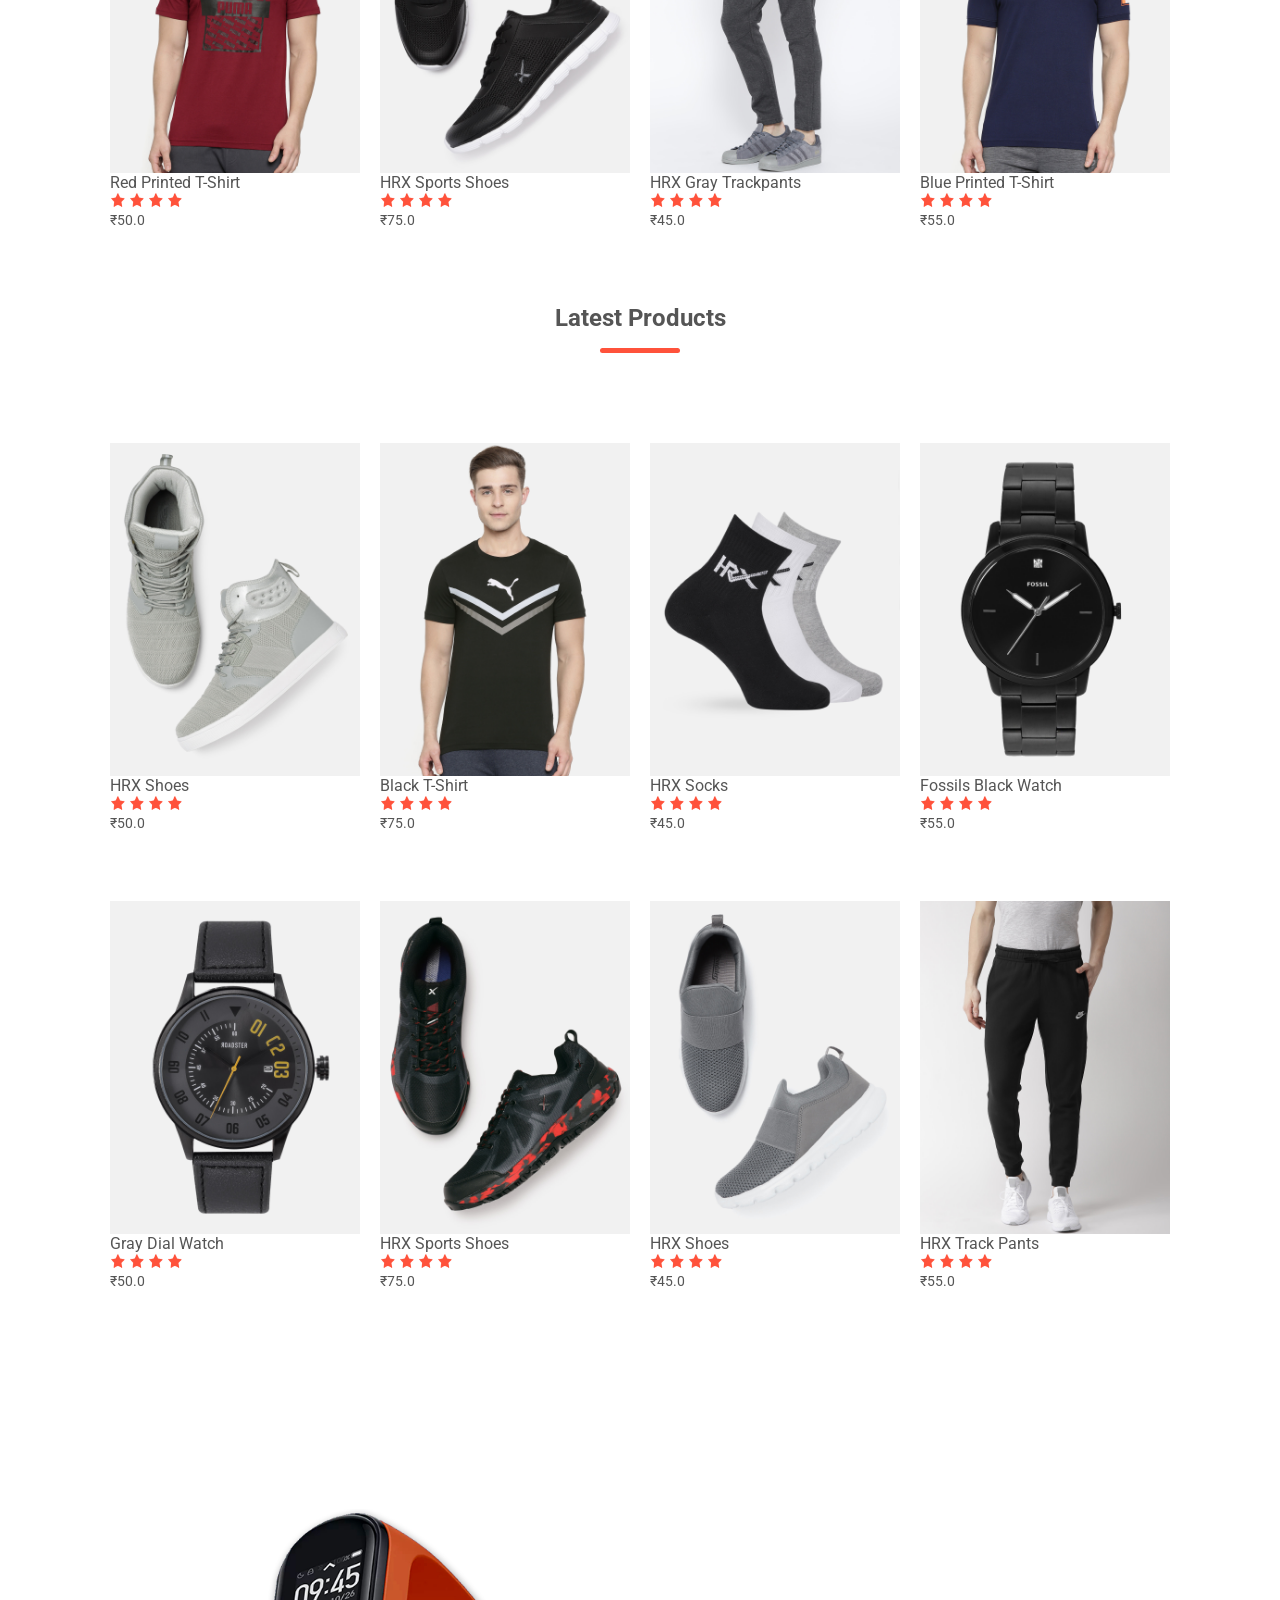
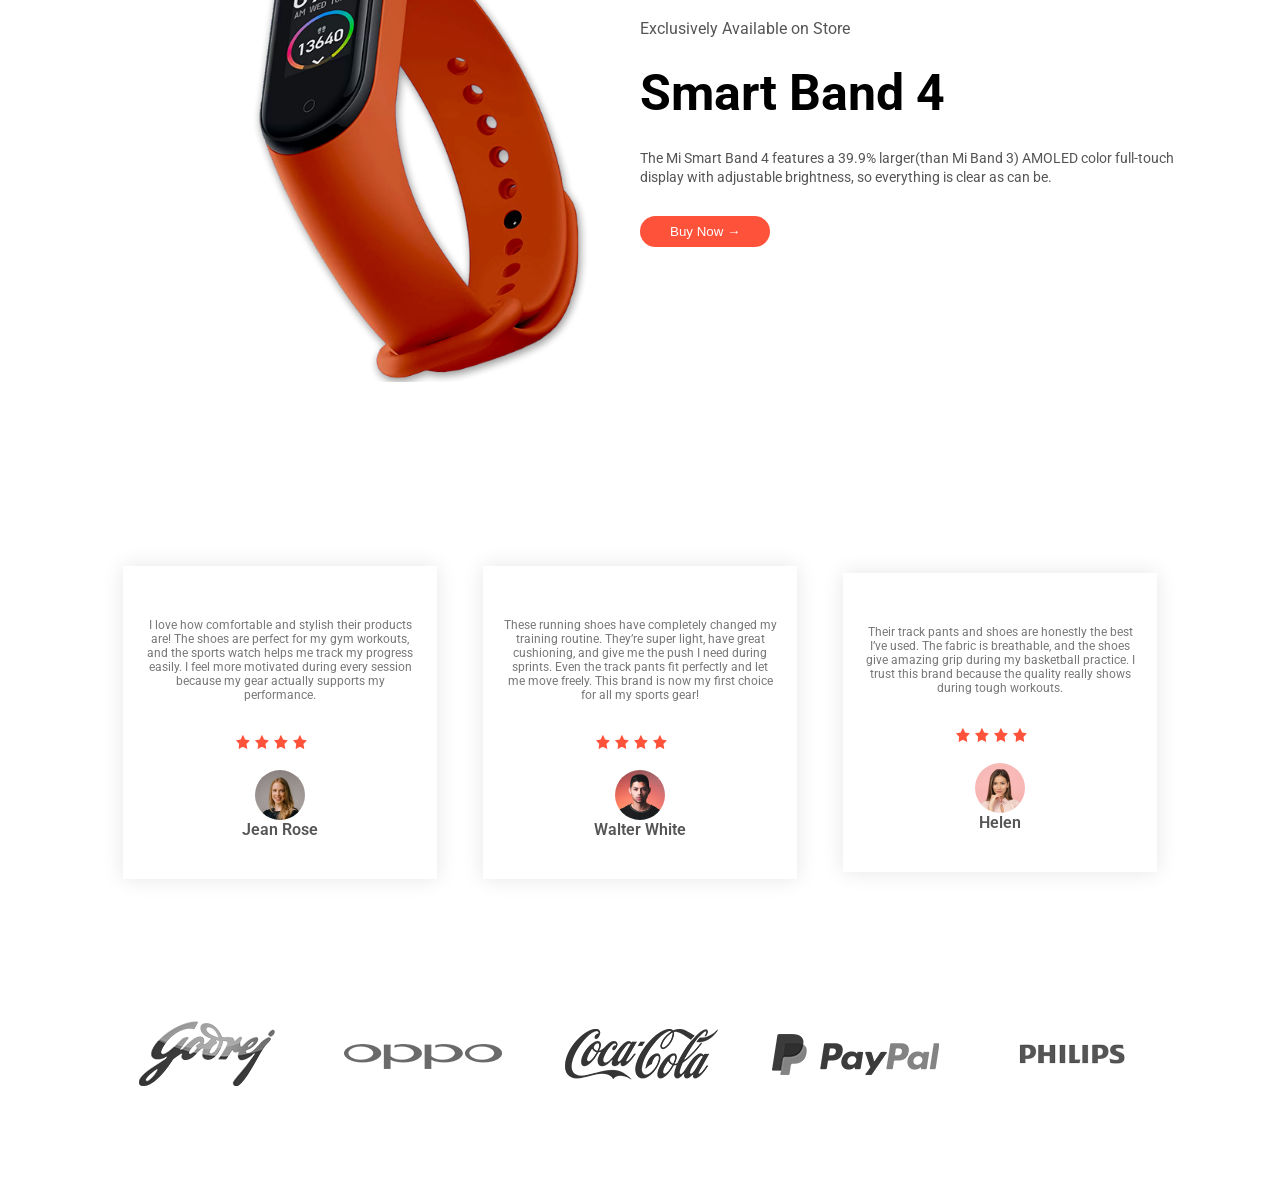
==== commit cbdd1d57: "testimonial texts" ====
--- a/E-Commerece/index.html
+++ b/E-Commerece/index.html
@@ -111,7 +111,7 @@
         <div class="product-container">
             <div class="products-card">
                 <img src="images/product-5.jpg" alt="products">
-                <span class="product-title">Red Printed T-Shirt</span>
+                <span class="product-title">HRX Shoes</span>
                 <div>
                     <img src="images/star.png" alt="" width="15" height="16">
                     <img src="images/star.png" alt="" width="15" height="16">
@@ -123,7 +123,7 @@
             </div>
             <div class="products-card">
                 <img src="images/product-6.jpg" alt="products">
-                <span class="product-title">HRX Sports Shoes</span>
+                <span class="product-title">Black T-Shirt</span>
                 <div>
                     <img src="images/star.png" alt="" width="15" height="16">
                     <img src="images/star.png" alt="" width="15" height="16">
@@ -135,7 +135,7 @@
             </div>
             <div class="products-card">
                 <img src="images/product-7.jpg" alt="products">
-                <span class="product-title">HRX Gray Trackpants</span>
+                <span class="product-title">HRX Socks</span>
                 <div>
                     <img src="images/star.png" alt="" width="15" height="16">
                     <img src="images/star.png" alt="" width="15" height="16">
@@ -147,7 +147,7 @@
             </div>
             <div class="products-card">
                 <img src="images/product-8.jpg" alt="products">
-                <span class="product-title">Blue Printed T-Shirt</span>
+                <span class="product-title">Fossils Black Watch</span>
                 <div>
                     <img src="images/star.png" alt="" width="15" height="16">
                     <img src="images/star.png" alt="" width="15" height="16">
@@ -159,7 +159,7 @@
             </div>
             <div class="products-card">
                 <img src="images/product-9.jpg" alt="products">
-                <span class="product-title">Red Printed T-Shirt</span>
+                <span class="product-title">Gray Dial Watch</span>
                 <div>
                     <img src="images/star.png" alt="" width="15" height="16">
                     <img src="images/star.png" alt="" width="15" height="16">
@@ -183,7 +183,7 @@
             </div>
             <div class="products-card">
                 <img src="images/product-11.jpg" alt="products">
-                <span class="product-title">HRX Gray Trackpants</span>
+                <span class="product-title">HRX Shoes</span>
                 <div>
                     <img src="images/star.png" alt="" width="15" height="16">
                     <img src="images/star.png" alt="" width="15" height="16">
@@ -195,7 +195,7 @@
             </div>
             <div class="products-card">
                 <img src="images/product-12.jpg" alt="products">
-                <span class="product-title">Blue Printed T-Shirt</span>
+                <span class="product-title">HRX Track Pants</span>
                 <div>
                     <img src="images/star.png" alt="" width="15" height="16">
                     <img src="images/star.png" alt="" width="15" height="16">
@@ -227,7 +227,7 @@
         <div class="testimonialParentContainer">
             <div class="testimonialInnerContainer">
                 <div class="testimonialCards">
-                    <p class="testimonialContent">Lorem ipsum dolor sit amet consectetur adipisicing elit. Maxime eius nam consectetur quasi. Illum harum, culpa pariatur alias excepturi quod tenetur exercitationem recusandae cupiditate! Assumenda doloribus quisquam tempore mollitia totam.</p>
+                    <p class="testimonialContent">I love how comfortable and stylish their products are! The shoes are perfect for my gym workouts, and the sports watch helps me track my progress easily. I feel more motivated during every session because my gear actually supports my performance.</p>
                     <div class="ratings">
                         <img src="images/star.png" alt="" width="15" height="16">
                     <img src="images/star.png" alt="" width="15" height="16">
@@ -239,7 +239,7 @@
                     <h3>Jean Rose</h3>
                 </div>
                 <div class="testimonialCards">
-                    <p class="testimonialContent">Lorem ipsum dolor sit amet consectetur adipisicing elit. Maxime eius nam consectetur quasi. Illum harum, culpa pariatur alias excepturi quod tenetur exercitationem recusandae cupiditate! Assumenda doloribus quisquam tempore mollitia totam.</p>
+                    <p class="testimonialContent">These running shoes have completely changed my training routine. They’re super light, have great cushioning, and give me the push I need during sprints. Even the track pants fit perfectly and let me move freely. This brand is now my first choice for all my sports gear!</p>
                     <div class="ratings">
                         <img src="images/star.png" alt="" width="15" height="16">
                     <img src="images/star.png" alt="" width="15" height="16">
@@ -251,7 +251,7 @@
                     <h3>Walter White</h3>
                 </div>
                 <div class="testimonialCards">
-                    <p class="testimonialContent">Lorem ipsum dolor sit amet consectetur adipisicing elit. Maxime eius nam consectetur quasi. Illum harum, culpa pariatur alias excepturi quod tenetur exercitationem recusandae cupiditate! Assumenda doloribus quisquam tempore mollitia totam.</p>
+                    <p class="testimonialContent">Their track pants and shoes are honestly the best I’ve used. The fabric is breathable, and the shoes give amazing grip during my basketball practice. I trust this brand because the quality really shows during tough workouts.</p>
                     <div class="ratings">
                         <img src="images/star.png" alt="" width="15" height="16">
                     <img src="images/star.png" alt="" width="15" height="16">
@@ -275,5 +275,8 @@
                 <img src="images/logo-philips.png" alt="">
             </div>
          </div>
+
+         <!-- footer section -->
+          <div class=""></div>
 </body>
 </html>
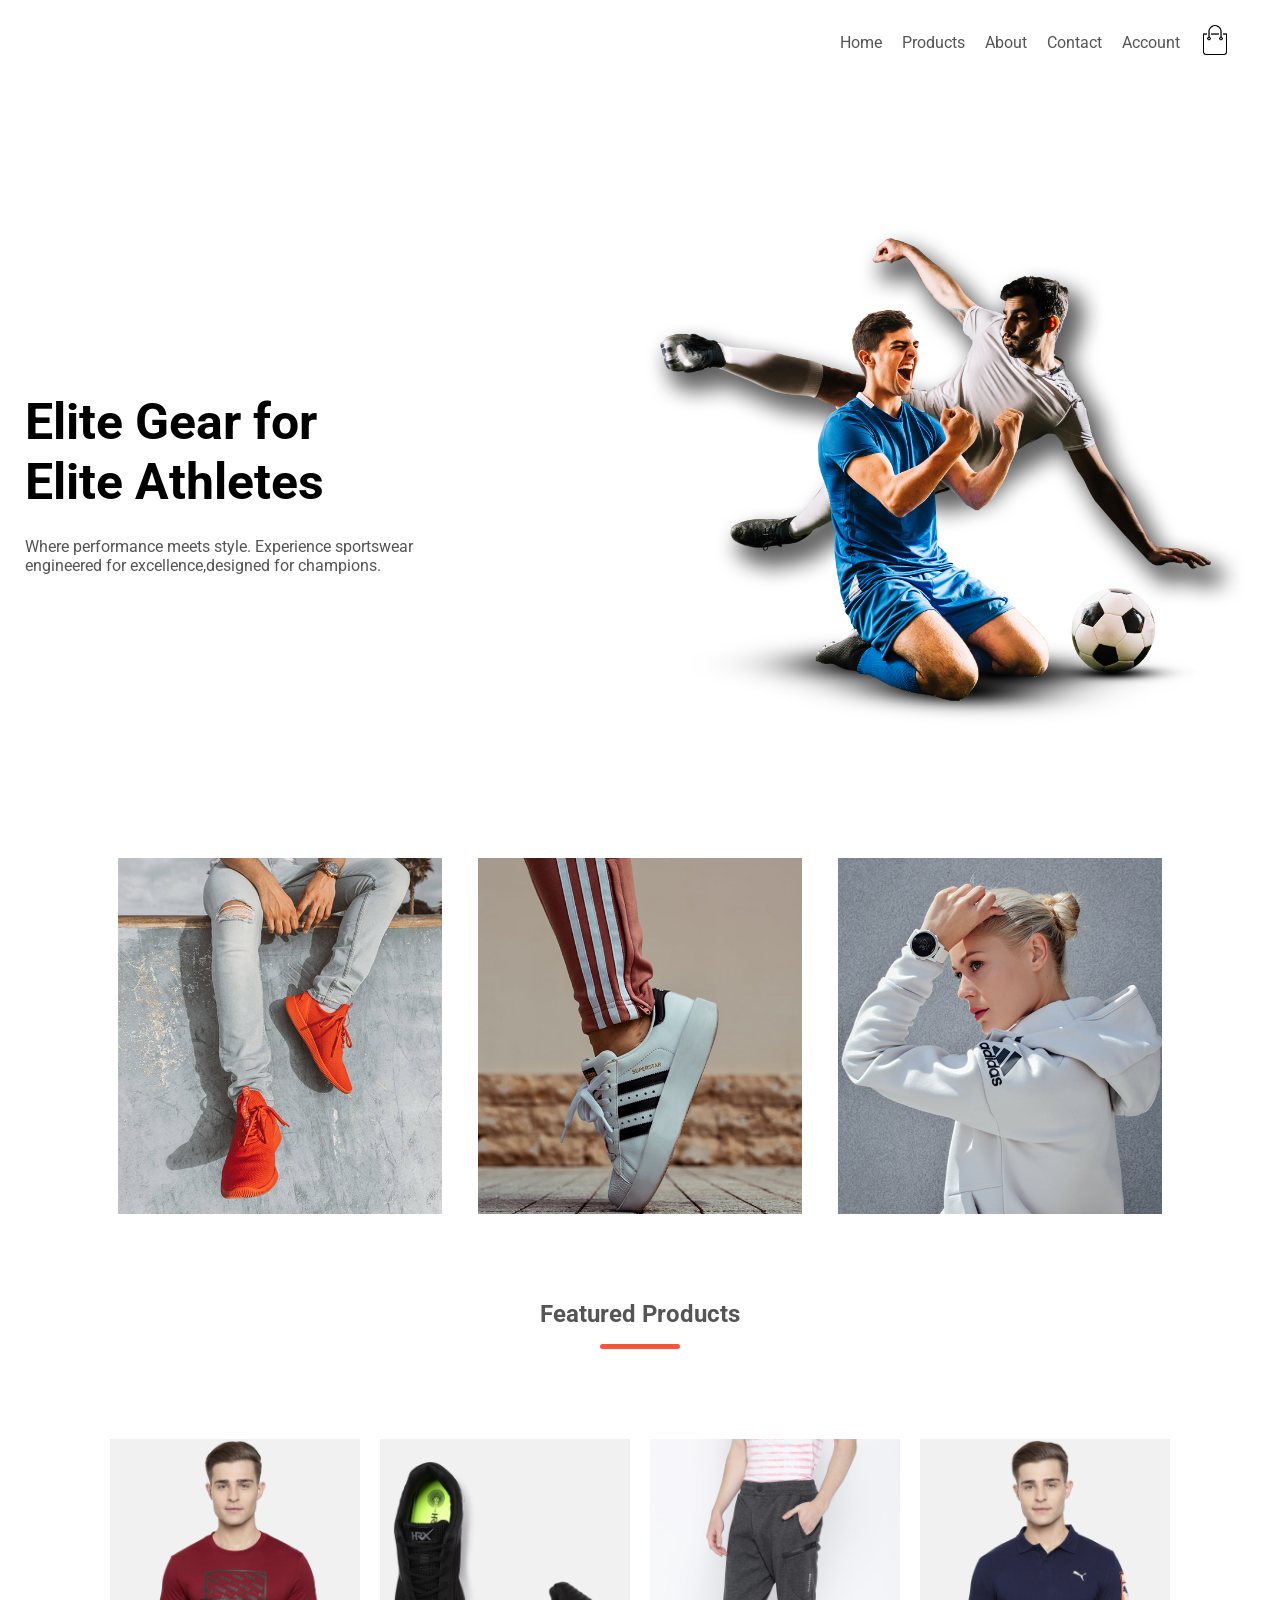
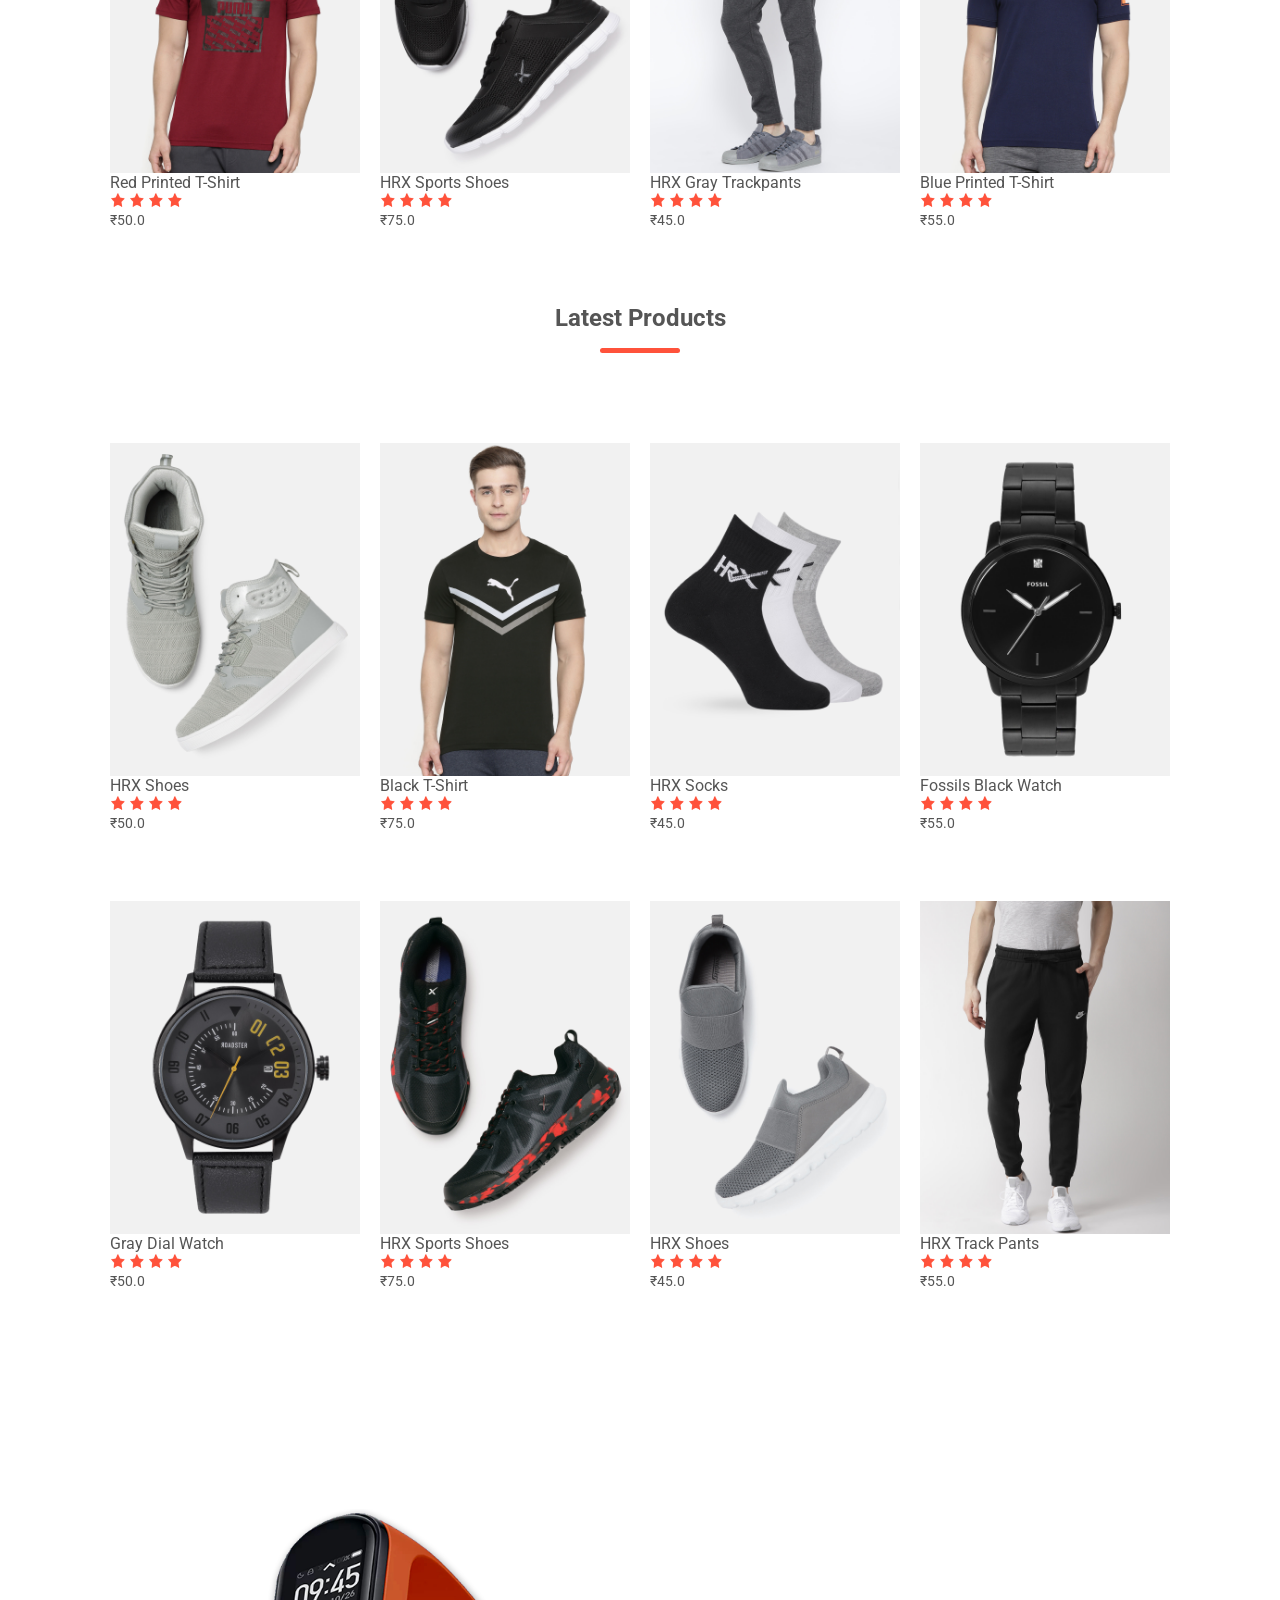
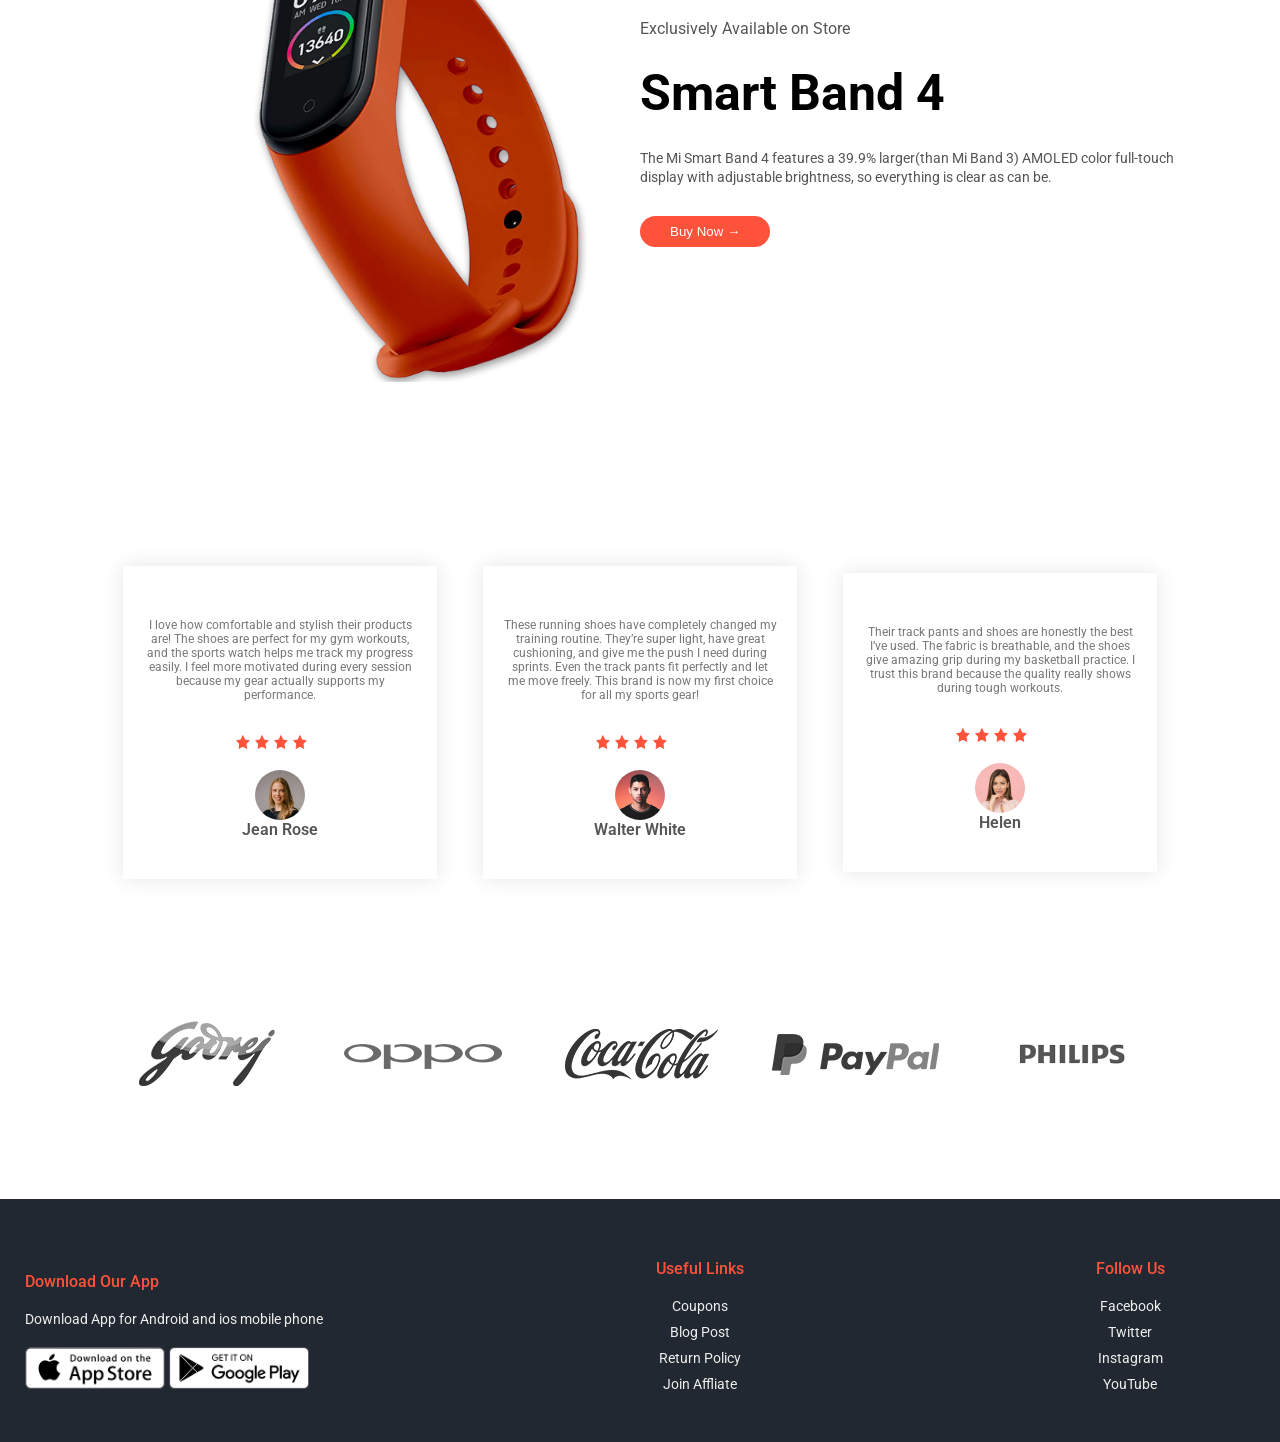
==== commit aab8b893: "footer done" ====
--- a/E-Commerece/index.html
+++ b/E-Commerece/index.html
@@ -277,6 +277,37 @@
          </div>
 
          <!-- footer section -->
-          <div class=""></div>
+          <div class="footer">
+            <div class="footerInnerContainer">
+                <div class="footerColumn footerColumn1">
+                    <h3>Download Our App</h3>
+                    <p>Download App for Android and ios mobile phone</p>
+                    <div class="footerStoreContainer">
+                        <img src="images/app-store.png" width="140px" alt="">
+                        <img src="images/play-store.png" width="140px" alt="">
+                    </div>
+                </div>
+                <div class="footerColumn footerColumn2">
+                    <h3>Useful Links</h3>
+                    <p>Coupons</p>
+                    <p>Blog Post</p>
+                    <p>Return Policy</p>
+                    <p>Join Affliate</p>
+                    <div class="footerStoreContainer">
+                        
+                    </div>
+                </div>
+                <div class="footerColumn footerColumn3">
+                    <h3>Follow Us</h3>
+                    <p>Facebook</p>
+                    <p>Twitter</p>
+                    <p>Instagram</p>
+                    <p>YouTube</p>
+                    <div class="footerStoreContainer">
+                        
+                    </div>
+                </div>
+            </div>
+          </div>
 </body>
 </html>
--- a/E-Commerece/style.css
+++ b/E-Commerece/style.css
@@ -242,4 +242,85 @@
       }
     }
 
+  }
+
+  .footer{
+    background: #222831;
+    color: #eeeeee;
+    font-size: 14px;
+    padding: 60px 0px 20px;
+
+    .footerInnerContainer{
+      display: flex;
+      align-items: center;
+      justify-content: space-around;
+      max-width: 1300px;
+      margin: auto;
+      padding: 0px 25px;
+
+      .footerColumn{
+        min-width: 250px;
+        margin-bottom: 20px;
+        display: flex;
+        flex-direction: column;
+      }
+      .footerColumn1{
+        flex-basis: 30%;
+        h3{
+          color: #ff523b;
+          margin-bottom: 20px;
+          font-weight: 500;
+        }
+        p{
+          color: #eeeeee;
+        }
+        .footerStoreContainer{
+          display: flex;
+          align-items: center;
+          gap: 4px;
+          margin-top: 20px;
+          
+          .img{
+            
+            margin: 5px 0px;
+          }
+        }
+      }
+      .footerColumn2{
+        flex: 1;
+        align-items: center;
+        h3{
+          color: #ff523b;
+          margin-bottom: 20px;
+          font-weight: 500;
+        }
+        p{
+          cursor: pointer;
+          color: #eeeeee;
+          margin-bottom: 10px;
+          transition: color 0.3s ease;
+        }
+        p:hover{
+          color: #ff523b;
+        }
+      }
+      .footerColumn3{
+        flex-basis: 12%;
+        align-items: center;
+        h3{
+          color: #ff523b;
+          margin-bottom: 20px;
+          font-weight: 500;
+        }
+        p{
+          cursor: pointer;
+          color: #eeeeee;
+          margin-bottom: 10px;
+          transition: color 0.3s ease;
+        }
+        p:hover{
+          color: #ff523b;
+        }
+      }
+    }
   }
